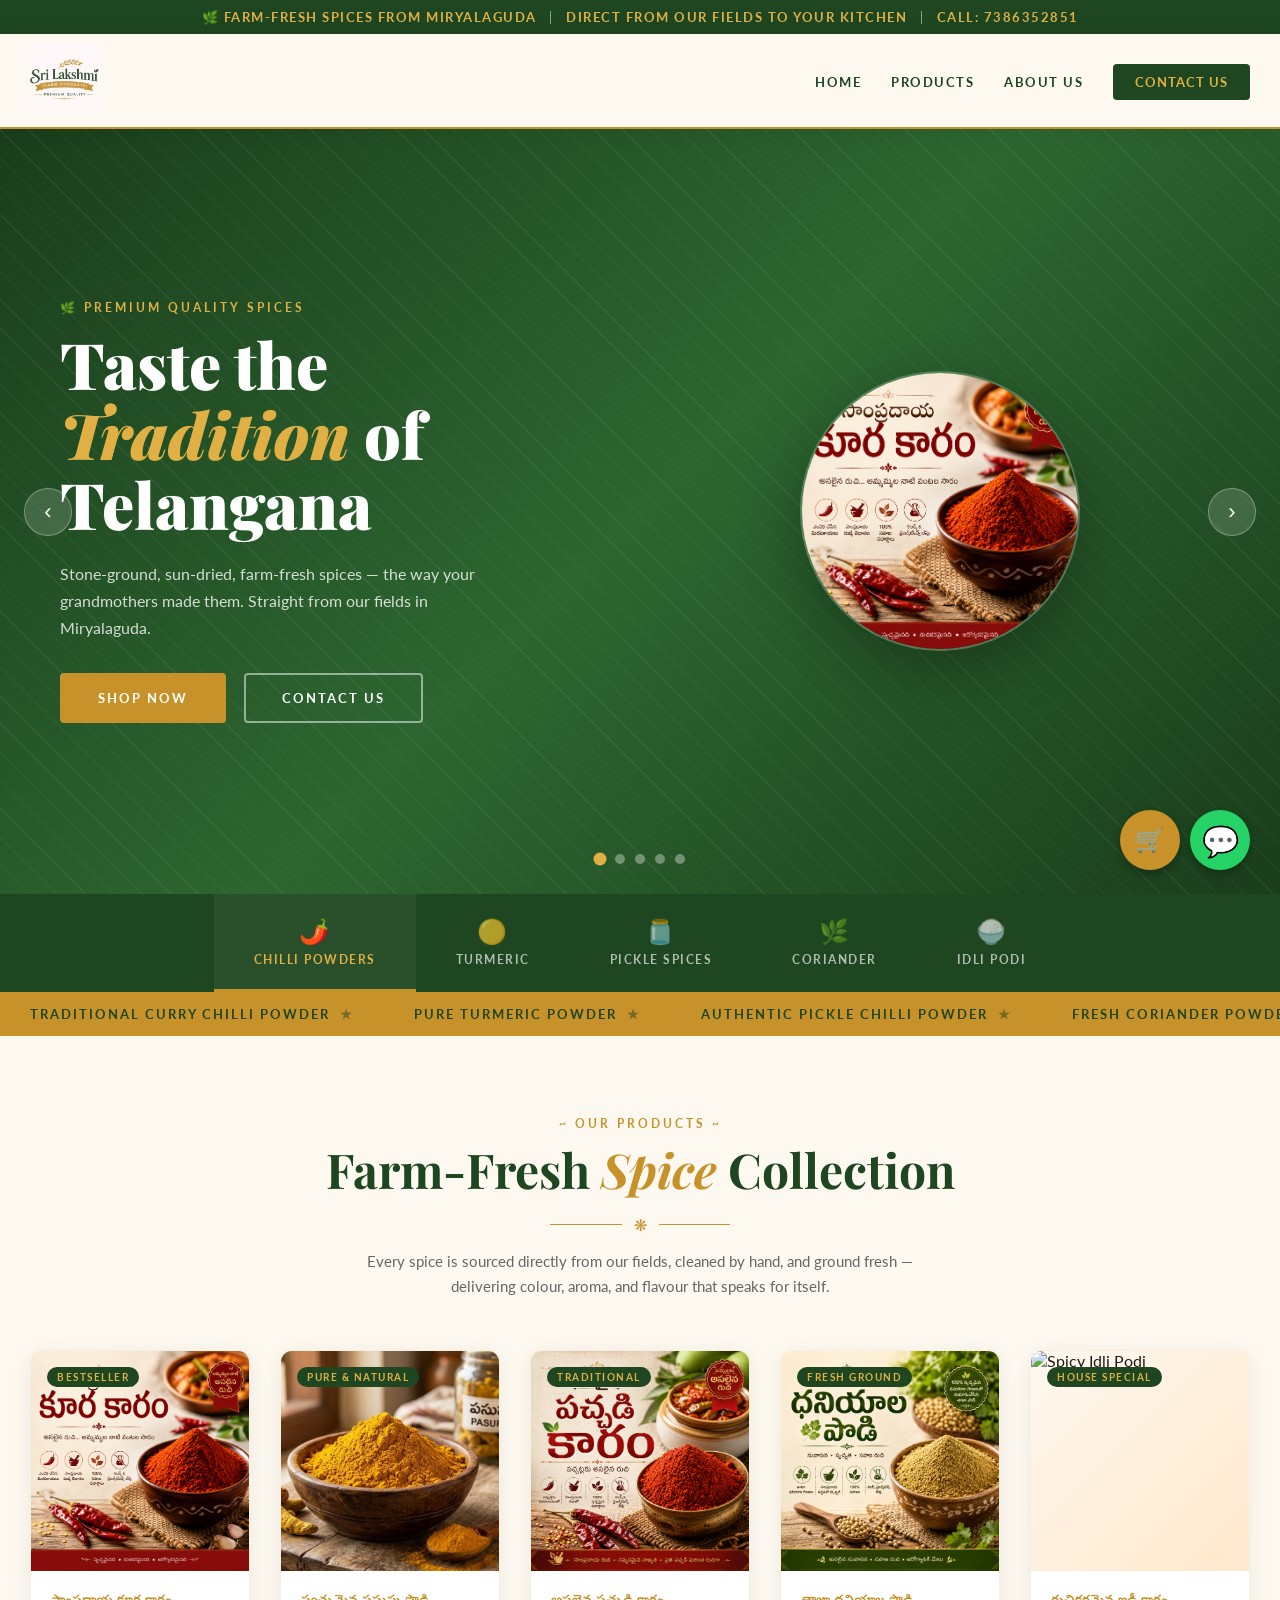
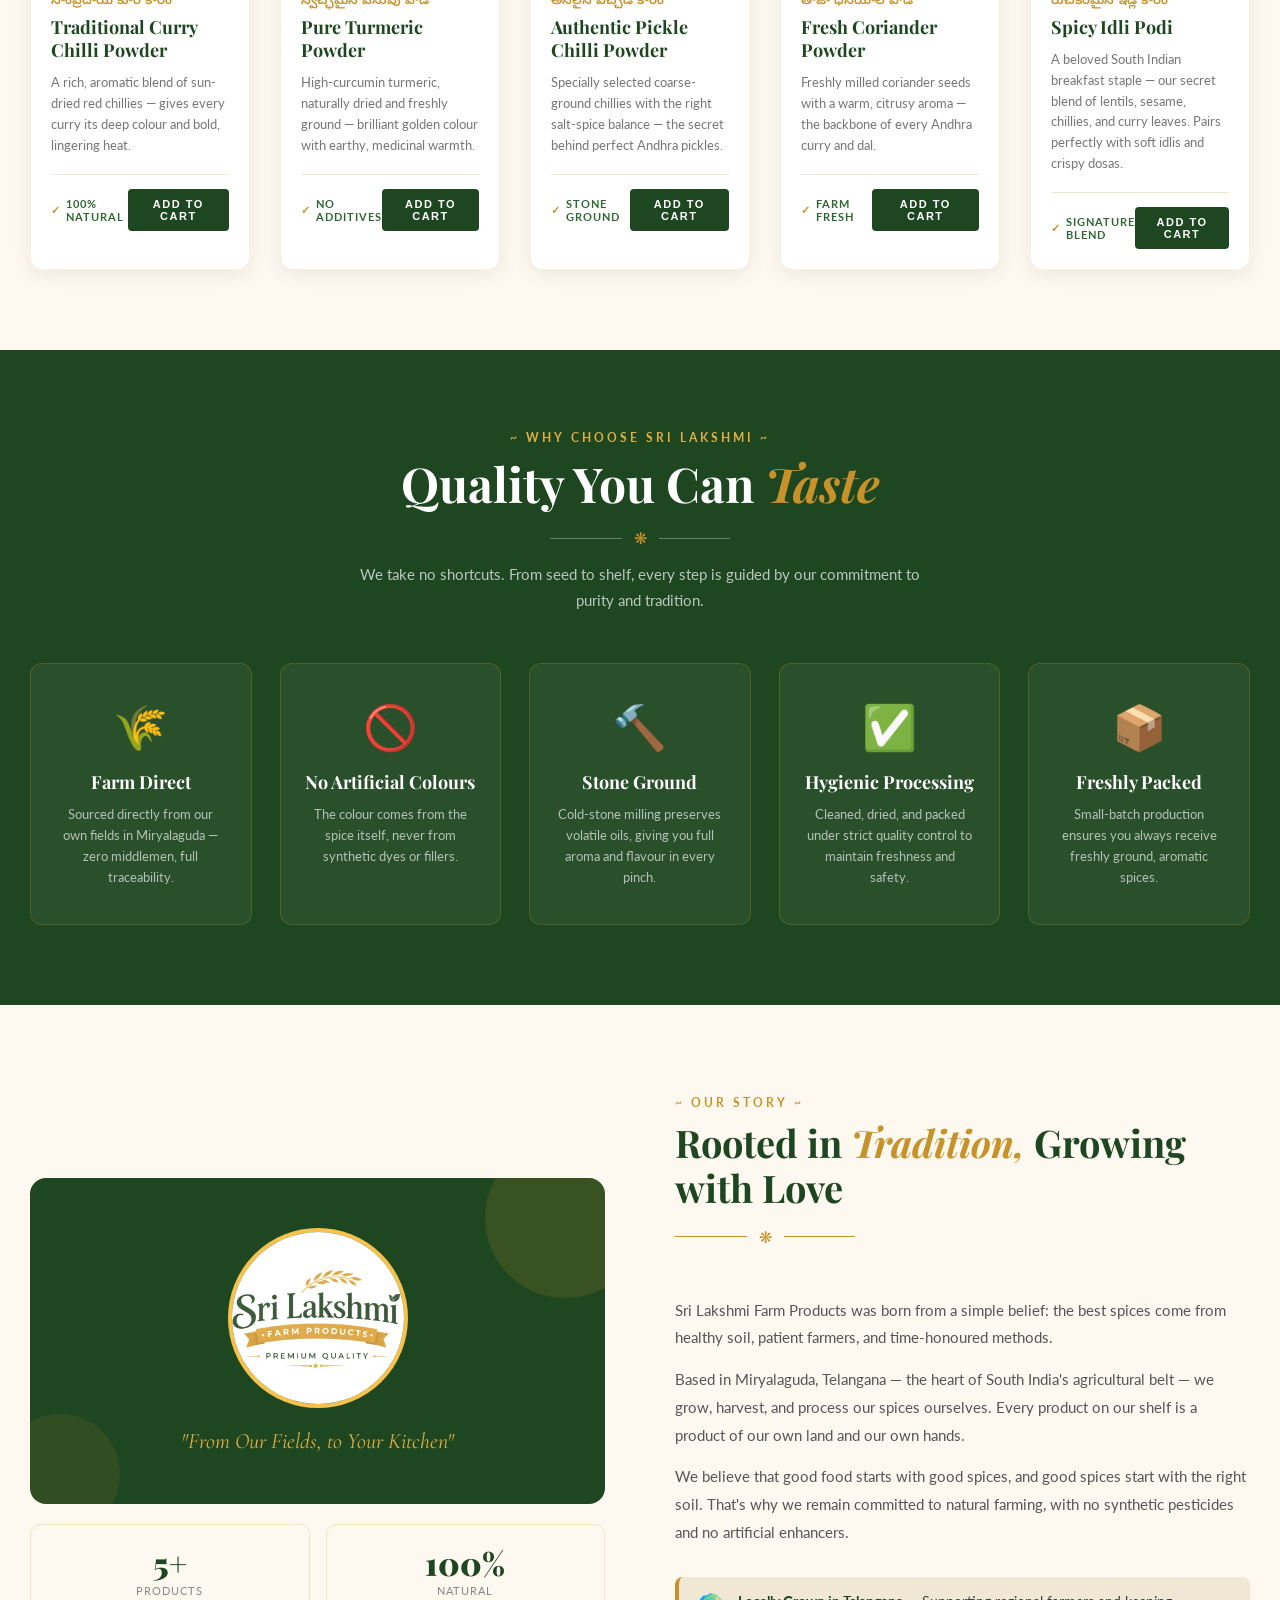
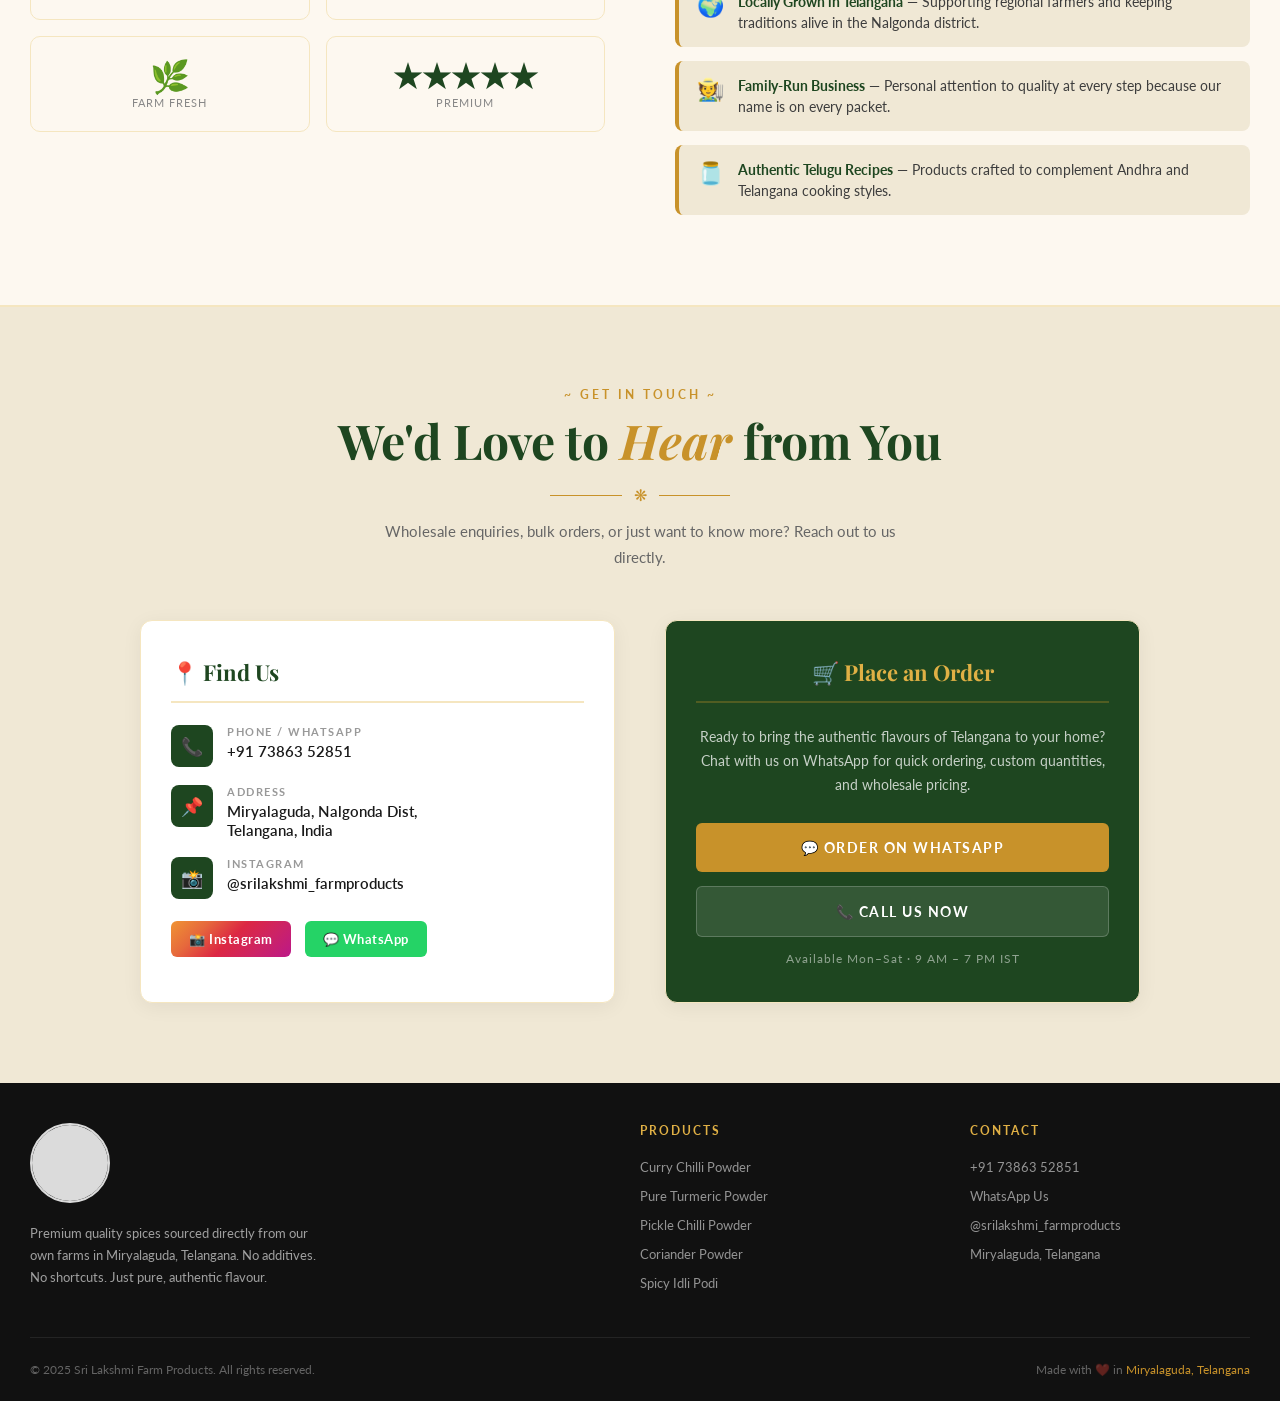
==== index.html @ befc4092 "Rename main HTML file to index.html for Vercel deployment" ====
<!DOCTYPE html>
<html lang="en">
<head>
<meta charset="UTF-8">
<meta name="viewport" content="width=device-width, initial-scale=1.0">
<title>Sri Lakshmi Farm Products | Premium Quality Spices</title>
<link rel="icon" type="image/jpeg" href="Logo.jpg">
<link href="https://fonts.googleapis.com/css2?family=Playfair+Display:ital,wght@0,400;0,600;0,700;0,900;1,400;1,700&family=Cormorant+Garamond:ital,wght@0,400;0,500;0,600;1,400&family=Lato:wght@300;400;700&family=Noto+Sans+Telugu:wght@400;600&display=swap" rel="stylesheet">
<style>
  :root {
    --green-dark: #1e4620;
    --green-mid: #2d6630;
    --green-light: #4a8c4e;
    --gold: #c8922a;
    --gold-light: #e0b045;
    --gold-pale: #f5e6c0;
    --cream: #fdf8f0;
    --cream-dark: #f0e8d5;
    --text-dark: #1a1a1a;
    --text-mid: #3d3d3d;
    --white: #ffffff;
  }

  * { margin: 0; padding: 0; box-sizing: border-box; }

  html { scroll-behavior: smooth; }

  body {
    font-family: 'Lato', sans-serif;
    background: var(--cream);
    color: var(--text-dark);
    overflow-x: hidden;
  }

  /* ── ANNOUNCEMENT BAR ── */
  .announcement-bar {
    background: var(--green-dark);
    color: var(--gold-light);
    text-align: center;
    padding: 9px 20px;
    font-size: 13px;
    letter-spacing: 1.5px;
    font-weight: 700;
    text-transform: uppercase;
  }
  .announcement-bar span { color: #fff; font-weight: 300; margin: 0 8px; }

  /* ── NAVBAR ── */
  nav {
    background: var(--cream);
    border-bottom: 2px solid var(--gold);
    position: sticky;
    top: 0;
    z-index: 1000;
    box-shadow: 0 2px 20px rgba(0,0,0,0.08);
  }
  .nav-inner {
    max-width: 1280px;
    margin: auto;
    display: flex;
    align-items: center;
    justify-content: space-between;
    padding: 10px 30px;
    gap: 20px;
  }
  .nav-logo img {
    height: 70px;
    object-fit: contain;
  }
  .nav-links {
    display: flex;
    gap: 30px;
    list-style: none;
  }
  .nav-links a {
    text-decoration: none;
    color: var(--green-dark);
    font-family: 'Lato', sans-serif;
    font-weight: 700;
    font-size: 13px;
    letter-spacing: 1.5px;
    text-transform: uppercase;
    padding: 6px 0;
    position: relative;
  }
  .nav-links a::after {
    content: '';
    position: absolute;
    bottom: 0; left: 0;
    width: 0; height: 2px;
    background: var(--gold);
    transition: width 0.3s ease;
  }
  .nav-links a:hover::after { width: 100%; }
  .nav-links a:hover { color: var(--gold); }
  .nav-contact-btn {
    background: var(--green-dark);
    color: var(--gold-light) !important;
    padding: 10px 22px !important;
    border-radius: 4px;
    letter-spacing: 1px !important;
    transition: background 0.3s !important;
  }
  .nav-contact-btn:hover { background: var(--gold) !important; color: #fff !important; }
  .nav-contact-btn::after { display: none !important; }

  /* ── HERO SLIDER ── */
  .hero {
    position: relative;
    overflow: hidden;
    height: 85vh;
    min-height: 520px;
    max-height: 780px;
  }
  .hero-slide {
    position: absolute;
    inset: 0;
    display: flex;
    align-items: center;
    opacity: 0;
    transition: opacity 0.9s ease;
    pointer-events: none;
  }
  .hero-slide.active { opacity: 1; pointer-events: auto; }

  .slide-1 {
    background: linear-gradient(135deg, #1a3d1c 0%, #2d6630 50%, #1a3d1c 100%);
  }
  .slide-2 {
    background: linear-gradient(135deg, #4a2800 0%, #c8922a 50%, #4a2800 100%);
  }
  .slide-3 {
    background: linear-gradient(135deg, #1e3a1e 0%, #3a7d44 60%, #1e3a1e 100%);
  }

  .hero-pattern {
    position: absolute;
    inset: 0;
    opacity: 0.06;
    background-image: repeating-linear-gradient(
      45deg,
      #fff 0px, #fff 1px,
      transparent 1px, transparent 20px
    );
  }

  .hero-content {
    position: relative;
    z-index: 2;
    max-width: 1280px;
    margin: auto;
    padding: 0 60px;
    width: 100%;
    display: grid;
    grid-template-columns: 1fr 1fr;
    align-items: center;
    gap: 40px;
  }

  .hero-text .eyebrow {
    font-family: 'Lato', sans-serif;
    font-size: 12px;
    font-weight: 700;
    letter-spacing: 3px;
    text-transform: uppercase;
    color: var(--gold-light);
    margin-bottom: 14px;
    display: block;
  }
  .hero-text h1 {
    font-family: 'Playfair Display', serif;
    font-size: clamp(38px, 5vw, 64px);
    line-height: 1.1;
    color: #fff;
    margin-bottom: 20px;
    font-weight: 900;
  }
  .hero-text h1 em { color: var(--gold-light); font-style: italic; }
  .hero-text p {
    font-size: 16px;
    color: rgba(255,255,255,0.8);
    line-height: 1.7;
    margin-bottom: 32px;
    max-width: 420px;
  }
  .hero-btn {
    display: inline-block;
    background: var(--gold);
    color: #fff;
    padding: 15px 36px;
    font-size: 13px;
    font-weight: 700;
    letter-spacing: 2px;
    text-transform: uppercase;
    text-decoration: none;
    border-radius: 4px;
    transition: all 0.3s;
    border: 2px solid var(--gold);
  }
  .hero-btn:hover {
    background: transparent;
    color: var(--gold-light);
  }
  .hero-btn-outline {
    background: transparent;
    margin-left: 14px;
    color: #fff;
    border-color: rgba(255,255,255,0.5);
  }
  .hero-btn-outline:hover {
    background: rgba(255,255,255,0.1);
    border-color: #fff;
    color: #fff;
  }

  .hero-visual {
    display: flex;
    justify-content: center;
    align-items: center;
  }
  .hero-spice-icon {
    width: 280px;
    height: 280px;
    border-radius: 50%;
    background: rgba(255,255,255,0.08);
    border: 2px solid rgba(255,255,255,0.15);
    display: flex;
    flex-direction: column;
    align-items: center;
    justify-content: center;
    font-size: 100px;
    animation: float 4s ease-in-out infinite;
    box-shadow: 0 20px 60px rgba(0,0,0,0.3);
  }
  .hero-spice-icon span { font-size: 14px; color: var(--gold-light); margin-top: 8px; font-weight: 700; letter-spacing: 2px; }

  @keyframes float {
    0%, 100% { transform: translateY(0); }
    50% { transform: translateY(-14px); }
  }

  .hero-dots {
    position: absolute;
    bottom: 30px;
    left: 50%;
    transform: translateX(-50%);
    display: flex;
    gap: 10px;
    z-index: 10;
  }
  .dot {
    width: 10px; height: 10px;
    border-radius: 50%;
    background: rgba(255,255,255,0.35);
    cursor: pointer;
    transition: all 0.3s;
    border: none;
  }
  .dot.active { background: var(--gold-light); transform: scale(1.3); }

  .hero-arrow {
    position: absolute;
    top: 50%;
    transform: translateY(-50%);
    background: rgba(255,255,255,0.15);
    border: 1px solid rgba(255,255,255,0.3);
    color: #fff;
    width: 48px; height: 48px;
    border-radius: 50%;
    font-size: 22px;
    cursor: pointer;
    z-index: 10;
    transition: all 0.3s;
    display: flex; align-items: center; justify-content: center;
  }
  .hero-arrow:hover { background: var(--gold); border-color: var(--gold); }
  .arrow-left { left: 24px; }
  .arrow-right { right: 24px; }

  /* ── CATEGORY PILLS ── */
  .category-strip {
    background: var(--green-dark);
    padding: 0;
  }
  .cat-inner {
    max-width: 1280px;
    margin: auto;
    display: flex;
    justify-content: center;
  }
  .cat-pill {
    display: flex;
    flex-direction: column;
    align-items: center;
    padding: 22px 40px;
    color: rgba(255,255,255,0.65);
    text-decoration: none;
    font-size: 12px;
    font-weight: 700;
    letter-spacing: 1.5px;
    text-transform: uppercase;
    transition: all 0.3s;
    border-bottom: 3px solid transparent;
    gap: 6px;
  }
  .cat-pill span.icon { font-size: 24px; }
  .cat-pill:hover, .cat-pill.active {
    color: var(--gold-light);
    border-bottom-color: var(--gold);
    background: rgba(255,255,255,0.05);
  }

  /* ── SECTION HEADERS ── */
  .section-header {
    text-align: center;
    margin-bottom: 50px;
  }
  .section-header .kicker {
    font-size: 12px;
    font-weight: 700;
    letter-spacing: 3px;
    text-transform: uppercase;
    color: var(--gold);
    display: block;
    margin-bottom: 10px;
  }
  .section-header h2 {
    font-family: 'Playfair Display', serif;
    font-size: clamp(30px, 4vw, 48px);
    color: var(--green-dark);
    font-weight: 700;
    line-height: 1.2;
  }
  .section-header h2 em { font-style: italic; color: var(--gold); }
  .section-header p {
    margin-top: 14px;
    color: #666;
    font-size: 15px;
    max-width: 560px;
    margin-left: auto;
    margin-right: auto;
    line-height: 1.7;
  }
  .divider {
    display: flex;
    align-items: center;
    justify-content: center;
    gap: 12px;
    margin: 16px auto 0;
    width: 180px;
  }
  .divider::before, .divider::after {
    content: '';
    flex: 1;
    height: 1px;
    background: var(--gold);
  }
  .divider-star { color: var(--gold); font-size: 16px; }

  /* ── PRODUCTS SECTION ── */
  .products-section {
    padding: 80px 30px;
    max-width: 1280px;
    margin: auto;
  }

  .products-grid {
    display: grid;
    grid-template-columns: repeat(auto-fit, minmax(220px, 1fr));
    gap: 30px;
  }

  .product-card {
    background: #fff;
    border-radius: 12px;
    overflow: hidden;
    box-shadow: 0 4px 20px rgba(0,0,0,0.07);
    transition: all 0.35s cubic-bezier(0.25, 0.8, 0.25, 1);
    position: relative;
    border: 1px solid rgba(200,146,42,0.15);
  }
  .product-card:hover {
    transform: translateY(-8px);
    box-shadow: 0 16px 48px rgba(0,0,0,0.14);
    border-color: var(--gold);
  }

  .product-badge {
    position: absolute;
    top: 16px;
    left: 16px;
    background: var(--green-dark);
    color: var(--gold-light);
    font-size: 10px;
    font-weight: 700;
    letter-spacing: 1.5px;
    text-transform: uppercase;
    padding: 4px 10px;
    border-radius: 20px;
    z-index: 2;
  }

  .product-img-wrap {
    height: 220px;
    display: flex;
    align-items: center;
    justify-content: center;
    position: relative;
    overflow: hidden;
  }

  .product-emoji {
    font-size: 80px;
    animation: pulse 3s ease-in-out infinite;
  }

  @keyframes pulse {
    0%, 100% { transform: scale(1); }
    50% { transform: scale(1.08); }
  }

  .product-img-bg {
    position: absolute;
    inset: 0;
    opacity: 0.06;
  }

  .product-body {
    padding: 22px 20px 20px;
  }
  .product-telugu {
    font-family: 'Noto Sans Telugu', sans-serif;
    font-size: 13px;
    color: var(--gold);
    margin-bottom: 6px;
    font-weight: 600;
  }
  .product-name {
    font-family: 'Playfair Display', serif;
    font-size: 18px;
    color: var(--green-dark);
    font-weight: 700;
    margin-bottom: 10px;
    line-height: 1.3;
  }
  .product-desc {
    font-size: 13px;
    color: #777;
    line-height: 1.6;
    margin-bottom: 18px;
  }
  .product-footer {
    display: flex;
    align-items: center;
    justify-content: space-between;
    border-top: 1px solid var(--cream-dark);
    padding-top: 14px;
  }
  .product-tag {
    display: flex;
    align-items: center;
    gap: 5px;
    font-size: 11px;
    font-weight: 700;
    color: var(--green-mid);
    letter-spacing: 1px;
    text-transform: uppercase;
  }
  .product-tag::before { content: '✓'; color: var(--gold); }
  .enquire-btn {
    background: var(--green-dark);
    color: #fff;
    border: none;
    padding: 9px 18px;
    font-size: 11px;
    font-weight: 700;
    letter-spacing: 1.5px;
    text-transform: uppercase;
    border-radius: 4px;
    cursor: pointer;
    transition: background 0.3s;
    text-decoration: none;
  }
  .enquire-btn:hover { background: var(--gold); }

  /* Product color themes */
  .pc-red .product-img-wrap { background: linear-gradient(135deg, #fff5f5, #ffe5e5); }
  .pc-yellow .product-img-wrap { background: linear-gradient(135deg, #fffde8, #fff8c0); }
  .pc-red2 .product-img-wrap { background: linear-gradient(135deg, #fff0f0, #ffd6cc); }
  .pc-green .product-img-wrap { background: linear-gradient(135deg, #f0fff4, #d4edda); }
  .pc-orange .product-img-wrap { background: linear-gradient(135deg, #fff8f0, #ffe8cc); }

  /* ── WHY CHOOSE US ── */
  .why-section {
    background: var(--green-dark);
    padding: 80px 30px;
    position: relative;
    overflow: hidden;
  }
  .why-pattern {
    position: absolute;
    inset: 0;
    opacity: 0.04;
    background-image:
      radial-gradient(circle at 25% 25%, #fff 1px, transparent 1px),
      radial-gradient(circle at 75% 75%, #fff 1px, transparent 1px);
    background-size: 40px 40px;
  }
  .why-inner {
    max-width: 1280px;
    margin: auto;
    position: relative;
    z-index: 1;
  }
  .why-section .section-header h2 { color: #fff; }
  .why-section .section-header .kicker { color: var(--gold-light); }
  .why-section .section-header p { color: rgba(255,255,255,0.7); }
  .why-section .divider::before,
  .why-section .divider::after { background: rgba(255,255,255,0.3); }

  .features-grid {
    display: grid;
    grid-template-columns: repeat(auto-fit, minmax(200px, 1fr));
    gap: 28px;
    margin-top: 50px;
  }
  .feature-card {
    background: rgba(255,255,255,0.05);
    border: 1px solid rgba(200,146,42,0.25);
    border-radius: 12px;
    padding: 36px 24px;
    text-align: center;
    transition: all 0.3s;
  }
  .feature-card:hover {
    background: rgba(200,146,42,0.1);
    border-color: var(--gold);
    transform: translateY(-5px);
  }
  .feature-icon { font-size: 44px; margin-bottom: 16px; }
  .feature-title {
    font-family: 'Playfair Display', serif;
    font-size: 18px;
    font-weight: 700;
    color: #fff;
    margin-bottom: 10px;
  }
  .feature-desc { font-size: 13px; color: rgba(255,255,255,0.65); line-height: 1.6; }

  /* ── MARQUEE STRIP ── */
  .marquee-strip {
    background: var(--gold);
    padding: 14px 0;
    overflow: hidden;
  }
  .marquee-track {
    display: flex;
    gap: 0;
    animation: marquee 22s linear infinite;
    white-space: nowrap;
  }
  .marquee-item {
    font-size: 13px;
    font-weight: 700;
    letter-spacing: 2px;
    text-transform: uppercase;
    color: var(--green-dark);
    padding: 0 30px;
    display: flex;
    align-items: center;
    gap: 10px;
  }
  .marquee-item::after { content: '★'; color: var(--green-dark); opacity: 0.5; }

  @keyframes marquee {
    from { transform: translateX(0); }
    to { transform: translateX(-50%); }
  }

  /* ── ABOUT/STORY SECTION ── */
  .story-section {
    padding: 90px 30px;
    max-width: 1280px;
    margin: auto;
    display: grid;
    grid-template-columns: 1fr 1fr;
    gap: 70px;
    align-items: center;
  }
  .story-visual {
    position: relative;
  }
  .story-main-box {
    background: var(--green-dark);
    border-radius: 16px;
    padding: 50px 40px;
    text-align: center;
    position: relative;
    overflow: hidden;
  }
  .story-main-box::before {
    content: '';
    position: absolute;
    top: -40px; right: -40px;
    width: 160px; height: 160px;
    border-radius: 50%;
    background: rgba(200,146,42,0.15);
  }
  .story-main-box::after {
    content: '';
    position: absolute;
    bottom: -30px; left: -30px;
    width: 120px; height: 120px;
    border-radius: 50%;
    background: rgba(200,146,42,0.1);
  }
  .story-logo-wrap { position: relative; z-index: 1; }
  .story-logo-wrap img { width: 180px; filter: brightness(1.1); }
  .story-tagline {
    font-family: 'Cormorant Garamond', serif;
    font-size: 22px;
    font-style: italic;
    color: var(--gold-light);
    margin-top: 20px;
    position: relative;
    z-index: 1;
  }

  .story-stat-row {
    display: grid;
    grid-template-columns: 1fr 1fr;
    gap: 16px;
    margin-top: 20px;
  }
  .stat-box {
    background: var(--cream);
    border-radius: 10px;
    padding: 22px 16px;
    text-align: center;
    border: 1px solid var(--gold-pale);
  }
  .stat-num {
    font-family: 'Playfair Display', serif;
    font-size: 32px;
    font-weight: 900;
    color: var(--green-dark);
    line-height: 1;
  }
  .stat-label { font-size: 11px; color: #888; letter-spacing: 1px; text-transform: uppercase; margin-top: 5px; }

  .story-text .section-header { text-align: left; }
  .story-text .section-header h2 { font-size: 38px; }
  .story-text .divider { margin: 16px 0 0; justify-content: flex-start; }

  .story-body {
    font-size: 15px;
    color: #555;
    line-height: 1.85;
    margin-top: 24px;
  }
  .story-body p + p { margin-top: 14px; }
  .story-highlights {
    margin-top: 30px;
    display: flex;
    flex-direction: column;
    gap: 14px;
  }
  .story-hi {
    display: flex;
    align-items: flex-start;
    gap: 14px;
    padding: 14px 18px;
    background: var(--cream-dark);
    border-radius: 8px;
    border-left: 4px solid var(--gold);
  }
  .story-hi-icon { font-size: 22px; flex-shrink: 0; }
  .story-hi-text { font-size: 14px; color: var(--text-mid); line-height: 1.5; }
  .story-hi-text strong { color: var(--green-dark); }

  /* ── CONTACT SECTION ── */
  .contact-section {
    background: var(--cream-dark);
    padding: 80px 30px;
    border-top: 2px solid var(--gold-pale);
  }
  .contact-inner {
    max-width: 1000px;
    margin: auto;
  }
  .contact-grid {
    display: grid;
    grid-template-columns: 1fr 1fr;
    gap: 50px;
    margin-top: 50px;
  }
  .contact-card {
    background: #fff;
    border-radius: 12px;
    padding: 36px 30px;
    box-shadow: 0 4px 20px rgba(0,0,0,0.06);
    border: 1px solid var(--gold-pale);
  }
  .contact-card h3 {
    font-family: 'Playfair Display', serif;
    font-size: 22px;
    color: var(--green-dark);
    margin-bottom: 22px;
    padding-bottom: 14px;
    border-bottom: 2px solid var(--gold-pale);
  }
  .contact-item {
    display: flex;
    gap: 14px;
    margin-bottom: 18px;
    align-items: flex-start;
  }
  .contact-item-icon {
    width: 42px; height: 42px;
    background: var(--green-dark);
    border-radius: 8px;
    display: flex;
    align-items: center;
    justify-content: center;
    font-size: 18px;
    flex-shrink: 0;
  }
  .contact-item-text strong {
    display: block;
    font-size: 11px;
    letter-spacing: 1.5px;
    text-transform: uppercase;
    color: #999;
    margin-bottom: 3px;
  }
  .contact-item-text a,
  .contact-item-text span {
    font-size: 15px;
    color: var(--text-dark);
    text-decoration: none;
    font-weight: 600;
  }
  .contact-item-text a:hover { color: var(--gold); }

  .social-links {
    display: flex;
    gap: 14px;
    margin-top: 8px;
    flex-wrap: wrap;
  }
  .social-btn {
    display: flex;
    align-items: center;
    gap: 8px;
    padding: 10px 18px;
    border-radius: 6px;
    text-decoration: none;
    font-size: 13px;
    font-weight: 700;
    letter-spacing: 0.5px;
    transition: all 0.3s;
  }
  .social-instagram {
    background: linear-gradient(135deg, #f09433, #e6683c, #dc2743, #cc2366, #bc1888);
    color: #fff;
  }
  .social-whatsapp {
    background: #25D366;
    color: #fff;
  }
  .social-btn:hover { transform: translateY(-2px); box-shadow: 0 6px 18px rgba(0,0,0,0.2); }

  .cta-card {
    background: var(--green-dark);
    color: #fff;
    text-align: center;
  }
  .cta-card h3 { color: var(--gold-light); border-bottom-color: rgba(200,146,42,0.3); }
  .cta-card p {
    color: rgba(255,255,255,0.75);
    font-size: 14px;
    line-height: 1.7;
    margin-bottom: 26px;
  }
  .cta-big-btn {
    display: block;
    background: var(--gold);
    color: #fff;
    padding: 16px 30px;
    border-radius: 6px;
    text-decoration: none;
    font-size: 14px;
    font-weight: 700;
    letter-spacing: 1.5px;
    text-transform: uppercase;
    margin-bottom: 14px;
    transition: all 0.3s;
  }
  .cta-big-btn:hover { background: var(--gold-light); }
  .cta-note { font-size: 12px; color: rgba(255,255,255,0.5); letter-spacing: 1px; }

  /* ── FOOTER ── */
  footer {
    background: #111;
    color: rgba(255,255,255,0.6);
    padding: 40px 30px 24px;
  }
  .footer-inner {
    max-width: 1280px;
    margin: auto;
    display: grid;
    grid-template-columns: 2fr 1fr 1fr;
    gap: 50px;
    padding-bottom: 36px;
    border-bottom: 1px solid rgba(255,255,255,0.08);
  }
  .footer-brand img { height: 70px; filter: brightness(0) invert(1); opacity: 0.85; margin-bottom: 16px; }
  .footer-brand p { font-size: 13px; line-height: 1.7; max-width: 300px; }
  .footer-col h4 {
    color: var(--gold-light);
    font-size: 12px;
    font-weight: 700;
    letter-spacing: 2px;
    text-transform: uppercase;
    margin-bottom: 18px;
  }
  .footer-col ul { list-style: none; }
  .footer-col li { margin-bottom: 10px; }
  .footer-col a {
    color: rgba(255,255,255,0.55);
    text-decoration: none;
    font-size: 13px;
    transition: color 0.3s;
  }
  .footer-col a:hover { color: var(--gold-light); }
  .footer-bottom {
    max-width: 1280px;
    margin: 24px auto 0;
    display: flex;
    justify-content: space-between;
    align-items: center;
    font-size: 12px;
    color: rgba(255,255,255,0.35);
  }
  .footer-bottom a { color: var(--gold); text-decoration: none; }

  /* ── RESPONSIVE ── */
  @media (max-width: 900px) {
    .hero-content { grid-template-columns: 1fr; text-align: center; padding: 0 30px; }
    .hero-visual { display: none; }
    .story-section { grid-template-columns: 1fr; }
    .contact-grid { grid-template-columns: 1fr; }
    .footer-inner { grid-template-columns: 1fr; gap: 30px; }
    .footer-bottom { flex-direction: column; gap: 10px; text-align: center; }
  }
  @media (max-width: 600px) {
    .nav-links { display: none; }
    .nav-inner { padding: 10px 20px; }
    .products-grid { grid-template-columns: 1fr 1fr; gap: 16px; }
    .cat-pill { padding: 16px 18px; font-size: 10px; }
    .hero { height: 70vh; }
    .wa-float-btn { width: 50px; height: 50px; font-size: 24px; bottom: 20px; right: 20px; }
    .cart-toggle-btn { width: 50px; height: 50px; font-size: 20px; bottom: 20px; right: 80px; }
    .cart-float { bottom: 80px; right: 10px; width: calc(100% - 20px); }
  }
  @media (max-width: 440px) {
    .products-grid { grid-template-columns: 1fr; }
  }

  /* ── SCROLL REVEAL ── */
  .reveal {
    opacity: 0;
    transform: translateY(30px);
    transition: opacity 0.6s ease, transform 0.6s ease;
  }
  .reveal.visible {
    opacity: 1;
    transform: translateY(0);
  }

  /* ── CART & WHATSAPP FLOATING UI ── */
  .wa-float-btn {
    position: fixed;
    bottom: 30px;
    right: 30px;
    background-color: #25d366;
    color: #fff;
    width: 60px;
    height: 60px;
    border-radius: 50%;
    display: flex;
    align-items: center;
    justify-content: center;
    font-size: 30px;
    box-shadow: 0 4px 10px rgba(0,0,0,0.3);
    z-index: 1000;
    text-decoration: none;
    transition: transform 0.3s ease;
  }
  .wa-float-btn:hover {
    transform: scale(1.1);
    color: #fff;
  }
  .cart-toggle-btn {
    position: fixed;
    bottom: 30px;
    right: 100px;
    background-color: var(--gold);
    color: #fff;
    width: 60px;
    height: 60px;
    border-radius: 50%;
    display: flex;
    align-items: center;
    justify-content: center;
    font-size: 24px;
    box-shadow: 0 4px 10px rgba(0,0,0,0.3);
    z-index: 1000;
    border: none;
    cursor: pointer;
    transition: transform 0.3s ease;
  }
  .cart-toggle-btn:hover {
    transform: scale(1.1);
  }
  .cart-badge {
    position: absolute;
    top: -5px;
    right: -5px;
    background: red;
    color: #fff;
    font-size: 12px;
    width: 22px;
    height: 22px;
    border-radius: 50%;
    display: flex;
    align-items: center;
    justify-content: center;
    font-weight: bold;
  }
  .cart-float {
    position: fixed;
    bottom: 100px;
    right: 30px;
    background: #fff;
    width: 320px;
    border-radius: 12px;
    box-shadow: 0 10px 30px rgba(0,0,0,0.15);
    z-index: 1000;
    border: 1px solid var(--gold-pale);
    display: none;
    flex-direction: column;
  }
  .cart-float.show {
    display: flex;
  }
  .cart-header {
    background: var(--green-dark);
    color: #fff;
    padding: 12px 16px;
    border-radius: 11px 11px 0 0;
    display: flex;
    justify-content: space-between;
    align-items: center;
    font-weight: bold;
  }
  .cart-items {
    max-height: 240px;
    overflow-y: auto;
    padding: 16px;
    display: flex;
    flex-direction: column;
    gap: 12px;
  }
  .cart-item {
    display: flex;
    justify-content: space-between;
    align-items: center;
    font-size: 14px;
    border-bottom: 1px solid #eee;
    padding-bottom: 8px;
  }
  .cart-item:last-child {
    border-bottom: none;
    padding-bottom: 0;
  }
  .cart-footer {
    padding: 16px;
    border-top: 1px solid var(--cream-dark);
  }
  .cart-order-btn {
    display: block;
    width: 100%;
    background: #25d366;
    color: #fff;
    text-align: center;
    padding: 12px;
    border-radius: 6px;
    text-decoration: none;
    font-weight: bold;
    letter-spacing: 1px;
    transition: background 0.3s;
  }
  .cart-order-btn:hover {
    background: #1ebe57;
  }
</style>
</head>
<body>

<!-- ANNOUNCEMENT -->
<div class="announcement-bar">
  🌿 Farm-Fresh Spices from Miryalaguda <span>|</span> Direct from Our Fields to Your Kitchen <span>|</span> Call: 7386352851
</div>

<!-- NAV -->
<nav>
  <div class="nav-inner">
    <div class="nav-logo">
      <img src="Logo.jpg"
           id="nav-logo-img"
           alt="Sri Lakshmi Farm Products">
    </div>
    <ul class="nav-links">
      <li><a href="#home">Home</a></li>
      <li><a href="#products">Products</a></li>
      <li><a href="#about">About Us</a></li>
      <li><a href="#contact" class="nav-contact-btn">Contact Us</a></li>
    </ul>
  </div>
</nav>

<!-- HERO -->
<section class="hero" id="home">
  <!-- Slide 1 -->
  <div class="hero-slide slide-1 active">
    <div class="hero-pattern"></div>
    <div class="hero-content">
      <div class="hero-text">
        <span class="eyebrow">🌿 Premium Quality Spices</span>
        <h1>Taste the <em>Tradition</em> of Telangana</h1>
        <p>Stone-ground, sun-dried, farm-fresh spices — the way your grandmothers made them. Straight from our fields in Miryalaguda.</p>
        <a href="#products" class="hero-btn">Shop Now</a>
        <a href="#contact" class="hero-btn hero-btn-outline">Contact Us</a>
      </div>
      <div class="hero-visual">
        <div class="hero-spice-icon" style="overflow: hidden; padding: 0;">
          <img src="Assetts/Chilli Powders.png" alt="Chilli Powders" style="width: 100%; height: 100%; object-fit: cover;">
        </div>
      </div>
    </div>
  </div>

  <!-- Slide 2 -->
  <div class="hero-slide slide-2">
    <div class="hero-pattern"></div>
    <div class="hero-content">
      <div class="hero-text">
        <span class="eyebrow">✨ No Additives. No Fillers.</span>
        <h1>Pure <em>Turmeric</em> Straight from the Farm</h1>
        <p>Our turmeric is curcumin-rich, naturally processed, and delivers the vivid golden colour and aroma that mass-market brands simply cannot match.</p>
        <a href="#products" class="hero-btn">Explore Products</a>
      </div>
      <div class="hero-visual">
        <div class="hero-spice-icon" style="overflow: hidden; padding: 0;">
          <img src="Assetts/Turmeric.jpg" alt="Turmeric" style="width: 100%; height: 100%; object-fit: cover;">
        </div>
      </div>
    </div>
  </div>

  <!-- Slide 3 -->
  <div class="hero-slide slide-3">
    <div class="hero-pattern"></div>
    <div class="hero-content">
      <div class="hero-text">
        <span class="eyebrow">🫙 Authentic Andhra Flavours</span>
        <h1>Spices That <em>Tell a Story</em> with Every Bite</h1>
        <p>From our legendary Pickle Chilli to the aromatic Idli Podi — each product carries the legacy of Telangana's rich culinary heritage.</p>
        <a href="#products" class="hero-btn">View All Products</a>
      </div>
      <div class="hero-visual">
        <div class="hero-spice-icon" style="overflow: hidden; padding: 0;">
          <img src="Assetts/Pickle Spices.png" alt="Pickle Spices" style="width: 100%; height: 100%; object-fit: cover;">
        </div>
      </div>
    </div>
  </div>

  <!-- Slide 4 -->
  <div class="hero-slide slide-4" style="background: linear-gradient(135deg, #1e3a1e 0%, #2d6630 60%, #1e3a1e 100%);">
    <div class="hero-pattern"></div>
    <div class="hero-content">
      <div class="hero-text">
        <span class="eyebrow">🌿 Farm Fresh</span>
        <h1>Aromatic <em>Coriander</em> for Every Dish</h1>
        <p>Freshly milled coriander seeds with a warm, citrusy aroma — the backbone of every Andhra curry and dal.</p>
        <a href="#products" class="hero-btn">View All Products</a>
      </div>
      <div class="hero-visual">
        <div class="hero-spice-icon" style="overflow: hidden; padding: 0;">
          <img src="Assetts/Coriander.png" alt="Fresh Coriander" style="width: 100%; height: 100%; object-fit: cover;">
        </div>
      </div>
    </div>
  </div>

  <!-- Slide 5 -->
  <div class="hero-slide slide-5" style="background: linear-gradient(135deg, #4a2800 0%, #c8922a 50%, #4a2800 100%);">
    <div class="hero-pattern"></div>
    <div class="hero-content">
      <div class="hero-text">
        <span class="eyebrow">🍚 House Special</span>
        <h1>Signature <em>Spicy Idli Podi</em></h1>
        <p>A beloved South Indian breakfast staple — our secret blend of lentils, sesame, chillies, and curry leaves. Pairs perfectly with soft idlis and crispy dosas.</p>
        <a href="#products" class="hero-btn">Shop Now</a>
      </div>
      <div class="hero-visual">
        <div class="hero-spice-icon" style="overflow: hidden; padding: 0;">
          <img src="Assetts/Idli Podi.png" alt="Spicy Idli Podi" style="width: 100%; height: 100%; object-fit: cover;">
        </div>
      </div>
    </div>
  </div>

  <!-- Dots -->
  <div class="hero-dots">
    <button class="dot active" onclick="goToSlide(0)"></button>
    <button class="dot" onclick="goToSlide(1)"></button>
    <button class="dot" onclick="goToSlide(2)"></button>
    <button class="dot" onclick="goToSlide(3)"></button>
    <button class="dot" onclick="goToSlide(4)"></button>
  </div>
  <button class="hero-arrow arrow-left" onclick="prevSlide()">‹</button>
  <button class="hero-arrow arrow-right" onclick="nextSlide()">›</button>
</section>

<!-- CATEGORY STRIP -->
<div class="category-strip">
  <div class="cat-inner">
    <a href="#products" class="cat-pill active"><span class="icon">🌶️</span>Chilli Powders</a>
    <a href="#products" class="cat-pill"><span class="icon">🟡</span>Turmeric</a>
    <a href="#products" class="cat-pill"><span class="icon">🫙</span>Pickle Spices</a>
    <a href="#products" class="cat-pill"><span class="icon">🌿</span>Coriander</a>
    <a href="#products" class="cat-pill"><span class="icon">🍚</span>Idli Podi</a>
  </div>
</div>

<!-- MARQUEE -->
<div class="marquee-strip">
  <div class="marquee-track" id="marquee-track"></div>
</div>

<!-- PRODUCTS -->
<section id="products">
  <div class="products-section">
    <div class="section-header reveal">
      <span class="kicker">~ Our Products ~</span>
      <h2>Farm-Fresh <em>Spice</em> Collection</h2>
      <div class="divider"><span class="divider-star">❋</span></div>
      <p>Every spice is sourced directly from our fields, cleaned by hand, and ground fresh — delivering colour, aroma, and flavour that speaks for itself.</p>
    </div>

    <div class="products-grid">

      <!-- 1 -->
      <div class="product-card pc-red reveal">
        <div class="product-badge">Bestseller</div>
        <div class="product-img-wrap">
          <img src="Assetts/Chilli Powders.png" alt="Traditional Curry Chilli Powder" style="width:100%; height:100%; object-fit:cover;">
        </div>
        <div class="product-body">
          <div class="product-telugu">సాంప్రదాయ కూర కారం</div>
          <div class="product-name">Traditional Curry Chilli Powder</div>
          <div class="product-desc">A rich, aromatic blend of sun-dried red chillies — gives every curry its deep colour and bold, lingering heat.</div>
          <div class="product-footer">
            <div class="product-tag">100% Natural</div>
            <button onclick="addToCart('Traditional Curry Chilli Powder')" class="enquire-btn">Add to Cart</button>
          </div>
        </div>
      </div>

      <!-- 2 -->
      <div class="product-card pc-yellow reveal">
        <div class="product-badge">Pure & Natural</div>
        <div class="product-img-wrap">
          <img src="Assetts/Turmeric.jpg" alt="Pure Turmeric Powder" style="width:100%; height:100%; object-fit:cover;">
        </div>
        <div class="product-body">
          <div class="product-telugu">స్వచ్ఛమైన పసుపు పొడి</div>
          <div class="product-name">Pure Turmeric Powder</div>
          <div class="product-desc">High-curcumin turmeric, naturally dried and freshly ground — brilliant golden colour with earthy, medicinal warmth.</div>
          <div class="product-footer">
            <div class="product-tag">No Additives</div>
            <button onclick="addToCart('Pure Turmeric Powder')" class="enquire-btn">Add to Cart</button>
          </div>
        </div>
      </div>

      <!-- 3 -->
      <div class="product-card pc-red2 reveal">
        <div class="product-badge">Traditional</div>
        <div class="product-img-wrap">
          <img src="Assetts/Pickle Spices.png" alt="Authentic Pickle Chilli Powder" style="width:100%; height:100%; object-fit:cover;">
        </div>
        <div class="product-body">
          <div class="product-telugu">అసలైన పచ్చడి కారం</div>
          <div class="product-name">Authentic Pickle Chilli Powder</div>
          <div class="product-desc">Specially selected coarse-ground chillies with the right salt-spice balance — the secret behind perfect Andhra pickles.</div>
          <div class="product-footer">
            <div class="product-tag">Stone Ground</div>
            <button onclick="addToCart('Authentic Pickle Chilli Powder')" class="enquire-btn">Add to Cart</button>
          </div>
        </div>
      </div>

      <!-- 4 -->
      <div class="product-card pc-green reveal">
        <div class="product-badge">Fresh Ground</div>
        <div class="product-img-wrap">
          <img src="Assetts/Coriander.png" alt="Fresh Coriander Powder" style="width:100%; height:100%; object-fit:cover;">
        </div>
        <div class="product-body">
          <div class="product-telugu">తాజా ధనియాల పొడి</div>
          <div class="product-name">Fresh Coriander Powder</div>
          <div class="product-desc">Freshly milled coriander seeds with a warm, citrusy aroma — the backbone of every Andhra curry and dal.</div>
          <div class="product-footer">
            <div class="product-tag">Farm Fresh</div>
            <button onclick="addToCart('Fresh Coriander Powder')" class="enquire-btn">Add to Cart</button>
          </div>
        </div>
      </div>

      <!-- 5 -->
      <div class="product-card pc-orange reveal">
        <div class="product-badge">House Special</div>
        <div class="product-img-wrap">
          <img src="Assetts/Idli Podi.png" alt="Spicy Idli Podi" style="width:100%; height:100%; object-fit:cover;">
        </div>
        <div class="product-body">
          <div class="product-telugu">రుచికరమైన ఇడ్లీ కారం</div>
          <div class="product-name">Spicy Idli Podi</div>
          <div class="product-desc">A beloved South Indian breakfast staple — our secret blend of lentils, sesame, chillies, and curry leaves. Pairs perfectly with soft idlis and crispy dosas.</div>
          <div class="product-footer">
            <div class="product-tag">Signature Blend</div>
            <button onclick="addToCart('Spicy Idli Podi')" class="enquire-btn">Add to Cart</button>
          </div>
        </div>
      </div>

    </div>
  </div>
</section>

<!-- WHY CHOOSE US -->
<section class="why-section">
  <div class="why-inner">
    <div class="section-header reveal">
      <span class="kicker">~ Why Choose Sri Lakshmi ~</span>
      <h2>Quality You Can <em>Taste</em></h2>
      <div class="divider"><span class="divider-star">❋</span></div>
      <p>We take no shortcuts. From seed to shelf, every step is guided by our commitment to purity and tradition.</p>
    </div>
    <div class="features-grid">
      <div class="feature-card reveal">
        <div class="feature-icon">🌾</div>
        <div class="feature-title">Farm Direct</div>
        <div class="feature-desc">Sourced directly from our own fields in Miryalaguda — zero middlemen, full traceability.</div>
      </div>
      <div class="feature-card reveal">
        <div class="feature-icon">🚫</div>
        <div class="feature-title">No Artificial Colours</div>
        <div class="feature-desc">The colour comes from the spice itself, never from synthetic dyes or fillers.</div>
      </div>
      <div class="feature-card reveal">
        <div class="feature-icon">🔨</div>
        <div class="feature-title">Stone Ground</div>
        <div class="feature-desc">Cold-stone milling preserves volatile oils, giving you full aroma and flavour in every pinch.</div>
      </div>
      <div class="feature-card reveal">
        <div class="feature-icon">✅</div>
        <div class="feature-title">Hygienic Processing</div>
        <div class="feature-desc">Cleaned, dried, and packed under strict quality control to maintain freshness and safety.</div>
      </div>
      <div class="feature-card reveal">
        <div class="feature-icon">📦</div>
        <div class="feature-title">Freshly Packed</div>
        <div class="feature-desc">Small-batch production ensures you always receive freshly ground, aromatic spices.</div>
      </div>
    </div>
  </div>
</section>

<!-- STORY / ABOUT -->
<section id="about">
  <div class="story-section">
    <div class="story-visual reveal">
      <div class="story-main-box">
        <div class="story-logo-wrap">
          <!-- Logo embed using the uploaded file path -->
          <img src="Logo.jpg" alt="Sri Lakshmi Farm Products" style="width: 180px; height: 180px; border-radius: 50%; object-fit: cover; border: 4px solid var(--gold-light); display: block; margin: 0 auto;">
        </div>
        <div class="story-tagline">"From Our Fields, to Your Kitchen"</div>
      </div>
      <div class="story-stat-row">
        <div class="stat-box">
          <div class="stat-num">5+</div>
          <div class="stat-label">Products</div>
        </div>
        <div class="stat-box">
          <div class="stat-num">100%</div>
          <div class="stat-label">Natural</div>
        </div>
        <div class="stat-box">
          <div class="stat-num">🌿</div>
          <div class="stat-label">Farm Fresh</div>
        </div>
        <div class="stat-box">
          <div class="stat-num">★★★★★</div>
          <div class="stat-label">Premium</div>
        </div>
      </div>
    </div>

    <div class="story-text reveal">
      <div class="section-header">
        <span class="kicker">~ Our Story ~</span>
        <h2>Rooted in <em>Tradition,</em> Growing with Love</h2>
        <div class="divider"><span class="divider-star">❋</span></div>
      </div>
      <div class="story-body">
        <p>Sri Lakshmi Farm Products was born from a simple belief: the best spices come from healthy soil, patient farmers, and time-honoured methods.</p>
        <p>Based in Miryalaguda, Telangana — the heart of South India's agricultural belt — we grow, harvest, and process our spices ourselves. Every product on our shelf is a product of our own land and our own hands.</p>
        <p>We believe that good food starts with good spices, and good spices start with the right soil. That's why we remain committed to natural farming, with no synthetic pesticides and no artificial enhancers.</p>
      </div>
      <div class="story-highlights">
        <div class="story-hi">
          <div class="story-hi-icon">🌍</div>
          <div class="story-hi-text"><strong>Locally Grown in Telangana</strong> — Supporting regional farmers and keeping traditions alive in the Nalgonda district.</div>
        </div>
        <div class="story-hi">
          <div class="story-hi-icon">🧑‍🌾</div>
          <div class="story-hi-text"><strong>Family-Run Business</strong> — Personal attention to quality at every step because our name is on every packet.</div>
        </div>
        <div class="story-hi">
          <div class="story-hi-icon">🫙</div>
          <div class="story-hi-text"><strong>Authentic Telugu Recipes</strong> — Products crafted to complement Andhra and Telangana cooking styles.</div>
        </div>
      </div>
    </div>
  </div>
</section>

<!-- CONTACT -->
<section class="contact-section" id="contact">
  <div class="contact-inner">
    <div class="section-header reveal">
      <span class="kicker">~ Get In Touch ~</span>
      <h2>We'd Love to <em>Hear</em> from You</h2>
      <div class="divider"><span class="divider-star">❋</span></div>
      <p>Wholesale enquiries, bulk orders, or just want to know more? Reach out to us directly.</p>
    </div>
    <div class="contact-grid">
      <div class="contact-card reveal">
        <h3>📍 Find Us</h3>
        <div class="contact-item">
          <div class="contact-item-icon">📞</div>
          <div class="contact-item-text">
            <strong>Phone / WhatsApp</strong>
            <a href="tel:+917386352851">+91 73863 52851</a>
          </div>
        </div>
        <div class="contact-item">
          <div class="contact-item-icon">📌</div>
          <div class="contact-item-text">
            <strong>Address</strong>
            <span>Miryalaguda, Nalgonda Dist,<br>Telangana, India</span>
          </div>
        </div>
        <div class="contact-item">
          <div class="contact-item-icon">📸</div>
          <div class="contact-item-text">
            <strong>Instagram</strong>
            <a href="https://www.instagram.com/srilakshmi_farmproducts" target="_blank">@srilakshmi_farmproducts</a>
          </div>
        </div>
        <div style="margin-top:22px;">
          <div class="social-links">
            <a href="https://www.instagram.com/srilakshmi_farmproducts" target="_blank" class="social-btn social-instagram">
              📸 Instagram
            </a>
            <a href="https://wa.me/917386352851?text=Hi%2C%20I'm%20interested%20in%20your%20spice%20products" target="_blank" class="social-btn social-whatsapp">
              💬 WhatsApp
            </a>
          </div>
        </div>
      </div>

      <div class="contact-card cta-card reveal">
        <h3>🛒 Place an Order</h3>
        <p>Ready to bring the authentic flavours of Telangana to your home? Chat with us on WhatsApp for quick ordering, custom quantities, and wholesale pricing.</p>
        <a href="https://wa.me/917386352851?text=Hi%2C%20I'd%20like%20to%20order%20spices%20from%20Sri%20Lakshmi%20Farm%20Products" target="_blank" class="cta-big-btn">
          💬 Order on WhatsApp
        </a>
        <a href="tel:+917386352851" class="cta-big-btn" style="background:rgba(255,255,255,0.1);border:1px solid rgba(255,255,255,0.2);">
          📞 Call Us Now
        </a>
        <div class="cta-note">Available Mon–Sat · 9 AM – 7 PM IST</div>
      </div>
    </div>
  </div>
</section>

<!-- Floating Cart & WhatsApp -->
<a href="https://wa.me/917386352851?text=Hi%2C%20I'm%20interested%20in%20your%20spice%20products" target="_blank" class="wa-float-btn">
  💬
</a>

<button class="cart-toggle-btn" onclick="toggleCart()">
  🛒
  <div class="cart-badge" id="cart-badge" style="display:none;">0</div>
</button>

<div class="cart-float" id="cart-float">
  <div class="cart-header">
    <strong>Your Cart</strong>
    <button onclick="toggleCart()" style="background:none;border:none;color:#fff;font-size:18px;cursor:pointer;">✖</button>
  </div>
  <div class="cart-items" id="cart-items">
    <div style="text-align:center;color:#888;">Cart is empty</div>
  </div>
  <div class="cart-footer">
    <a href="#" target="_blank" class="cart-order-btn" id="cart-order-btn" style="pointer-events:none;opacity:0.5;">
      Order on WhatsApp
    </a>
  </div>
</div>

<!-- FOOTER -->
<footer>
  <div class="footer-inner">
    <div class="footer-brand">
      <img src="Logo.jpg" alt="Sri Lakshmi Farm Products" style="height: 80px; width: 80px; object-fit: cover; margin-bottom: 16px; border-radius: 50%; border: 2px solid var(--gold-light);">
      <p>Premium quality spices sourced directly from our own farms in Miryalaguda, Telangana. No additives. No shortcuts. Just pure, authentic flavour.</p>
    </div>
    <div class="footer-col">
      <h4>Products</h4>
      <ul>
        <li><a href="#products">Curry Chilli Powder</a></li>
        <li><a href="#products">Pure Turmeric Powder</a></li>
        <li><a href="#products">Pickle Chilli Powder</a></li>
        <li><a href="#products">Coriander Powder</a></li>
        <li><a href="#products">Spicy Idli Podi</a></li>
      </ul>
    </div>
    <div class="footer-col">
      <h4>Contact</h4>
      <ul>
        <li><a href="tel:+917386352851">+91 73863 52851</a></li>
        <li><a href="https://wa.me/917386352851" target="_blank">WhatsApp Us</a></li>
        <li><a href="https://www.instagram.com/srilakshmi_farmproducts" target="_blank">@srilakshmi_farmproducts</a></li>
        <li><a href="#about">Miryalaguda, Telangana</a></li>
      </ul>
    </div>
  </div>
  <div class="footer-bottom">
    <span>© 2025 Sri Lakshmi Farm Products. All rights reserved.</span>
    <span>Made with ❤️ in <a href="#about">Miryalaguda, Telangana</a></span>
  </div>
</footer>

<script>
  // ── HERO SLIDER ──
  let currentSlide = 0;
  const slides = document.querySelectorAll('.hero-slide');
  const dots = document.querySelectorAll('.dot');

  function goToSlide(n) {
    slides[currentSlide].classList.remove('active');
    dots[currentSlide].classList.remove('active');
    currentSlide = (n + slides.length) % slides.length;
    slides[currentSlide].classList.add('active');
    dots[currentSlide].classList.add('active');
  }
  function nextSlide() { goToSlide(currentSlide + 1); }
  function prevSlide() { goToSlide(currentSlide - 1); }
  setInterval(nextSlide, 5000);

  // ── MARQUEE ──
  const marqueeItems = [
    'Traditional Curry Chilli Powder',
    'Pure Turmeric Powder',
    'Authentic Pickle Chilli Powder',
    'Fresh Coriander Powder',
    'Spicy Idli Podi',
    'Premium Quality Guaranteed',
    'Farm Direct from Miryalaguda',
    'No Artificial Colours',
    '100% Natural Spices',
  ];
  const track = document.getElementById('marquee-track');
  const double = [...marqueeItems, ...marqueeItems];
  track.innerHTML = double.map(t => `<span class="marquee-item">${t}</span>`).join('');

  // ── SCROLL REVEAL ──
  const observer = new IntersectionObserver((entries) => {
    entries.forEach((e, i) => {
      if (e.isIntersecting) {
        setTimeout(() => e.target.classList.add('visible'), i * 80);
        observer.unobserve(e.target);
      }
    });
  }, { threshold: 0.1 });
  document.querySelectorAll('.reveal').forEach(el => observer.observe(el));

  // ── CAT PILLS ACTIVE ──
  document.querySelectorAll('.cat-pill').forEach(pill => {
    pill.addEventListener('click', function() {
      document.querySelectorAll('.cat-pill').forEach(p => p.classList.remove('active'));
      this.classList.add('active');
    });
  });
  // ── CART FUNCTIONALITY ──
  let cart = [];
  function addToCart(productName) {
    const existing = cart.find(p => p.name === productName);
    if (existing) {
      existing.qty++;
    } else {
      cart.push({ name: productName, qty: 1 });
    }
    updateCartUI();
    document.getElementById('cart-float').classList.add('show');
  }

  function removeFromCart(productName) {
    cart = cart.filter(p => p.name !== productName);
    updateCartUI();
  }

  function updateCartUI() {
    const cartItemsEl = document.getElementById('cart-items');
    const cartBadge = document.getElementById('cart-badge');
    const orderBtn = document.getElementById('cart-order-btn');
    
    let totalItems = 0;
    cartItemsEl.innerHTML = '';
    
    if (cart.length === 0) {
      cartItemsEl.innerHTML = '<div style="text-align:center;color:#888;">Cart is empty</div>';
    } else {
      cart.forEach(item => {
        totalItems += item.qty;
        const div = document.createElement('div');
        div.className = 'cart-item';
        div.innerHTML = `
          <span>${item.qty}x ${item.name}</span>
          <button onclick="removeFromCart('${item.name}')" style="background:none;border:none;color:red;cursor:pointer;">✖</button>
        `;
        cartItemsEl.appendChild(div);
      });
    }
    
    cartBadge.innerText = totalItems;
    cartBadge.style.display = totalItems > 0 ? 'flex' : 'none';

    if (cart.length > 0) {
      let text = "Hi, I would like to order the following products:%0A";
      cart.forEach(item => {
        text += `- ${item.qty}x ${item.name}%0A`;
      });
      orderBtn.href = `https://wa.me/917386352851?text=${text}`;
      orderBtn.style.pointerEvents = 'auto';
      orderBtn.style.opacity = '1';
    } else {
      orderBtn.href = '#';
      orderBtn.style.pointerEvents = 'none';
      orderBtn.style.opacity = '0.5';
    }
  }

  function toggleCart() {
    document.getElementById('cart-float').classList.toggle('show');
  }
</script>
</body>
</html>
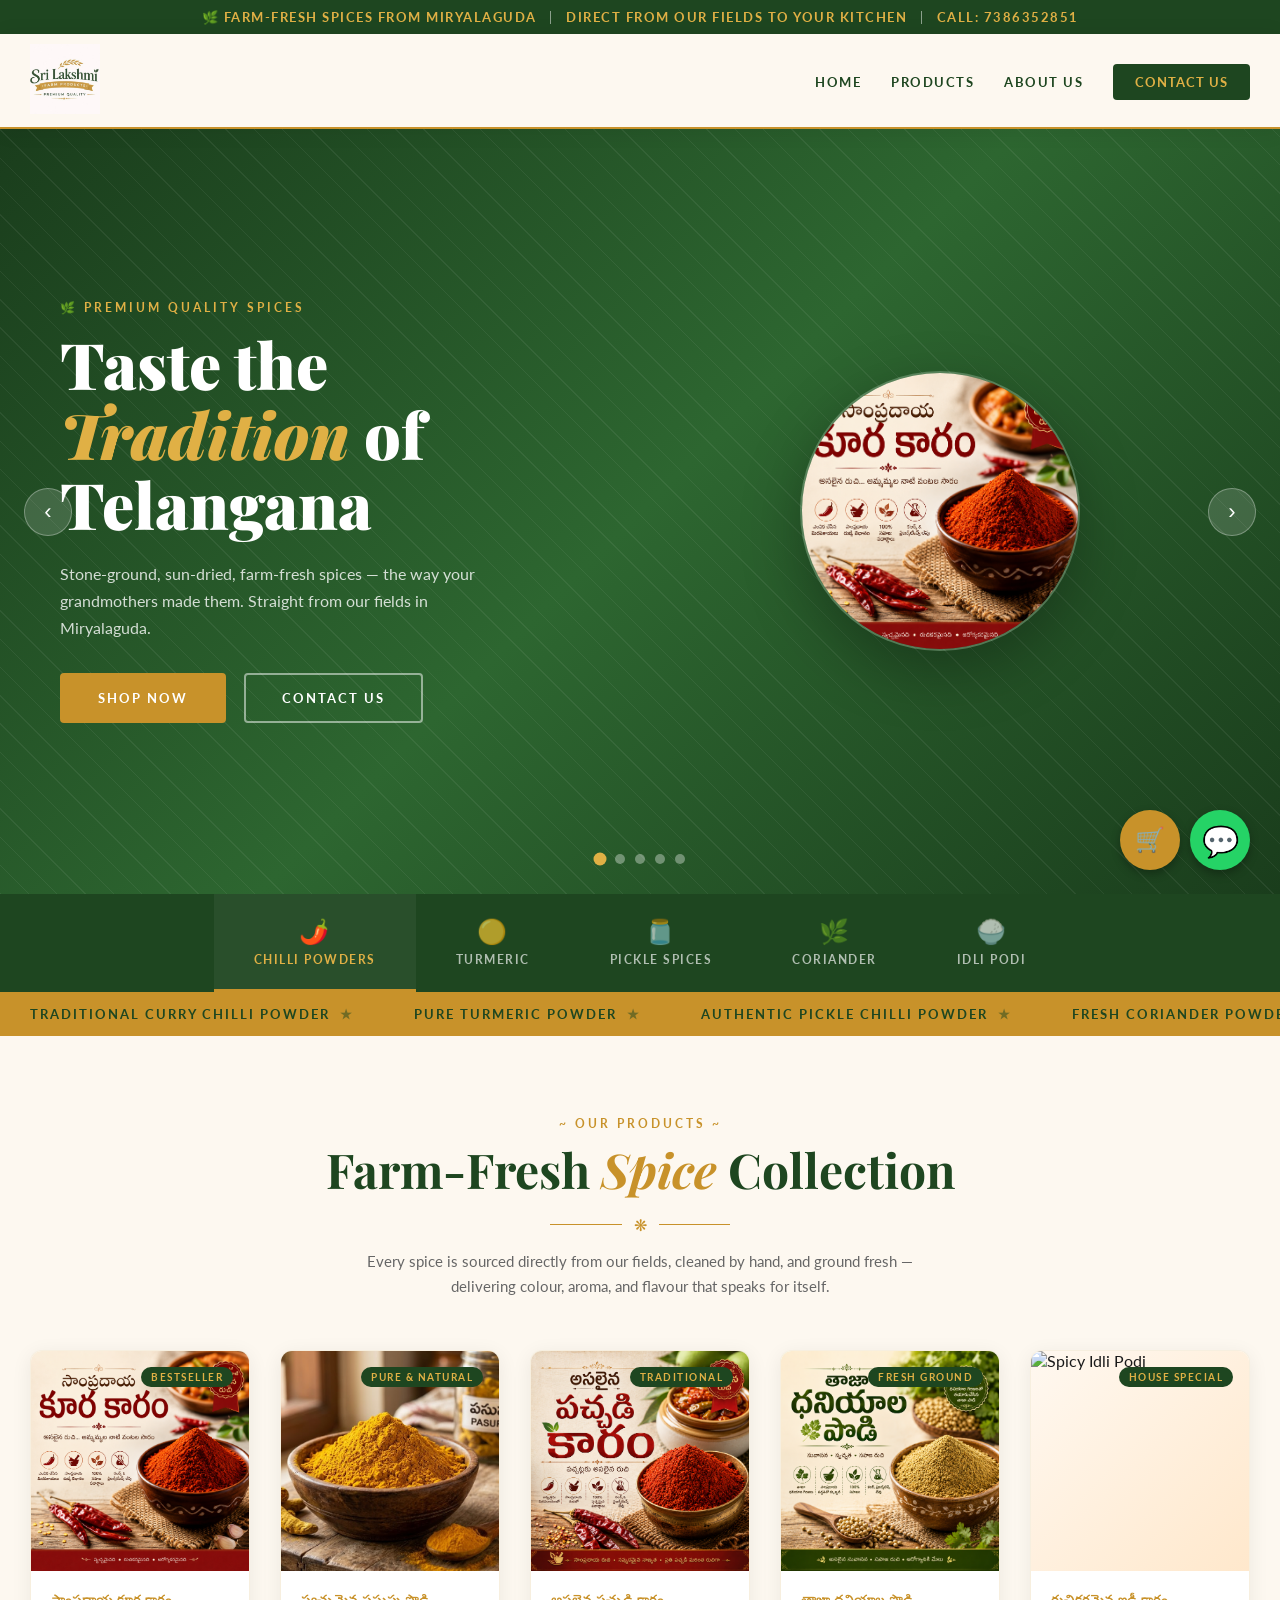
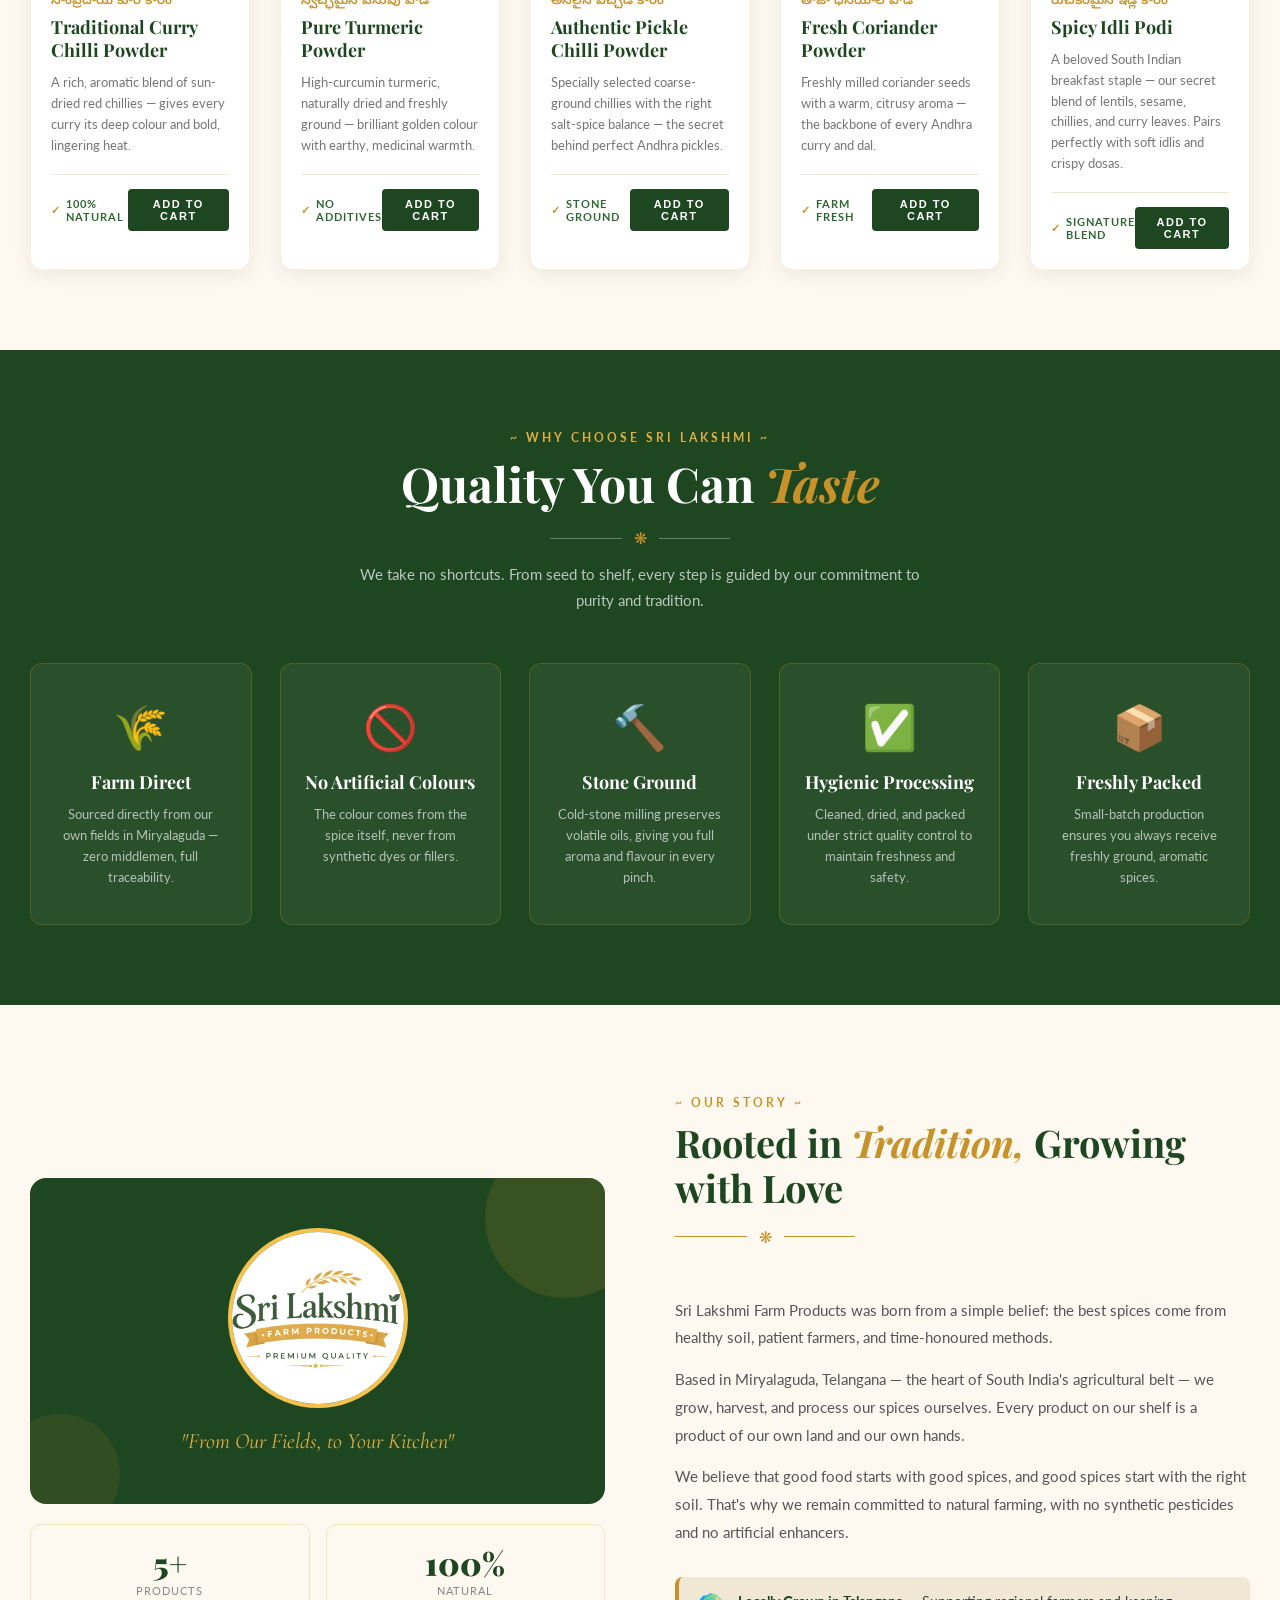
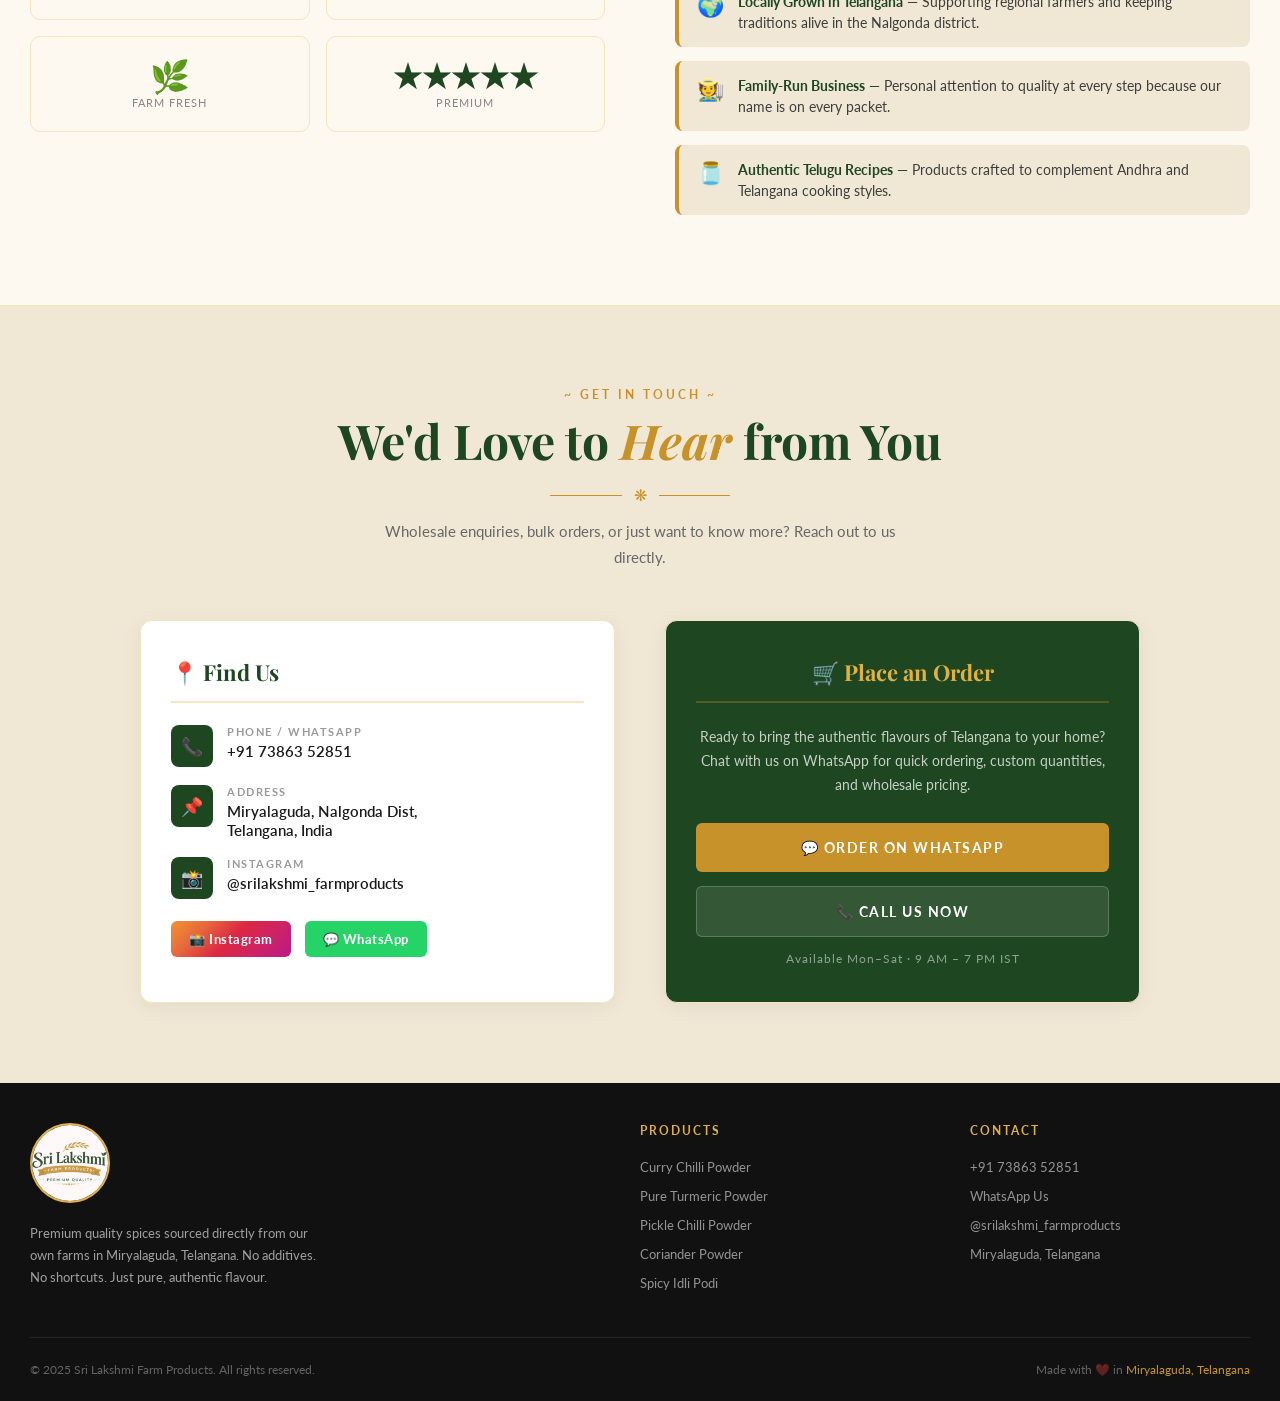
==== commit cf83752e: "Fix footer logo colors, enable hero visual on mobile, shift product badge to top right" ====
--- a/index.html
+++ b/index.html
@@ -388,7 +388,7 @@
   .product-badge {
     position: absolute;
     top: 16px;
-    left: 16px;
+    right: 16px;
     background: var(--green-dark);
     color: var(--gold-light);
     font-size: 10px;
@@ -814,7 +814,7 @@
     padding-bottom: 36px;
     border-bottom: 1px solid rgba(255,255,255,0.08);
   }
-  .footer-brand img { height: 70px; filter: brightness(0) invert(1); opacity: 0.85; margin-bottom: 16px; }
+  .footer-brand img { height: 70px; margin-bottom: 16px; }
   .footer-brand p { font-size: 13px; line-height: 1.7; max-width: 300px; }
   .footer-col h4 {
     color: var(--gold-light);
@@ -847,7 +847,8 @@
   /* ── RESPONSIVE ── */
   @media (max-width: 900px) {
     .hero-content { grid-template-columns: 1fr; text-align: center; padding: 0 30px; }
-    .hero-visual { display: none; }
+    .hero-visual { margin-top: 30px; display: flex; justify-content: center; }
+    .hero-spice-icon { width: 180px; height: 180px; }
     .story-section { grid-template-columns: 1fr; }
     .contact-grid { grid-template-columns: 1fr; }
     .footer-inner { grid-template-columns: 1fr; gap: 30px; }
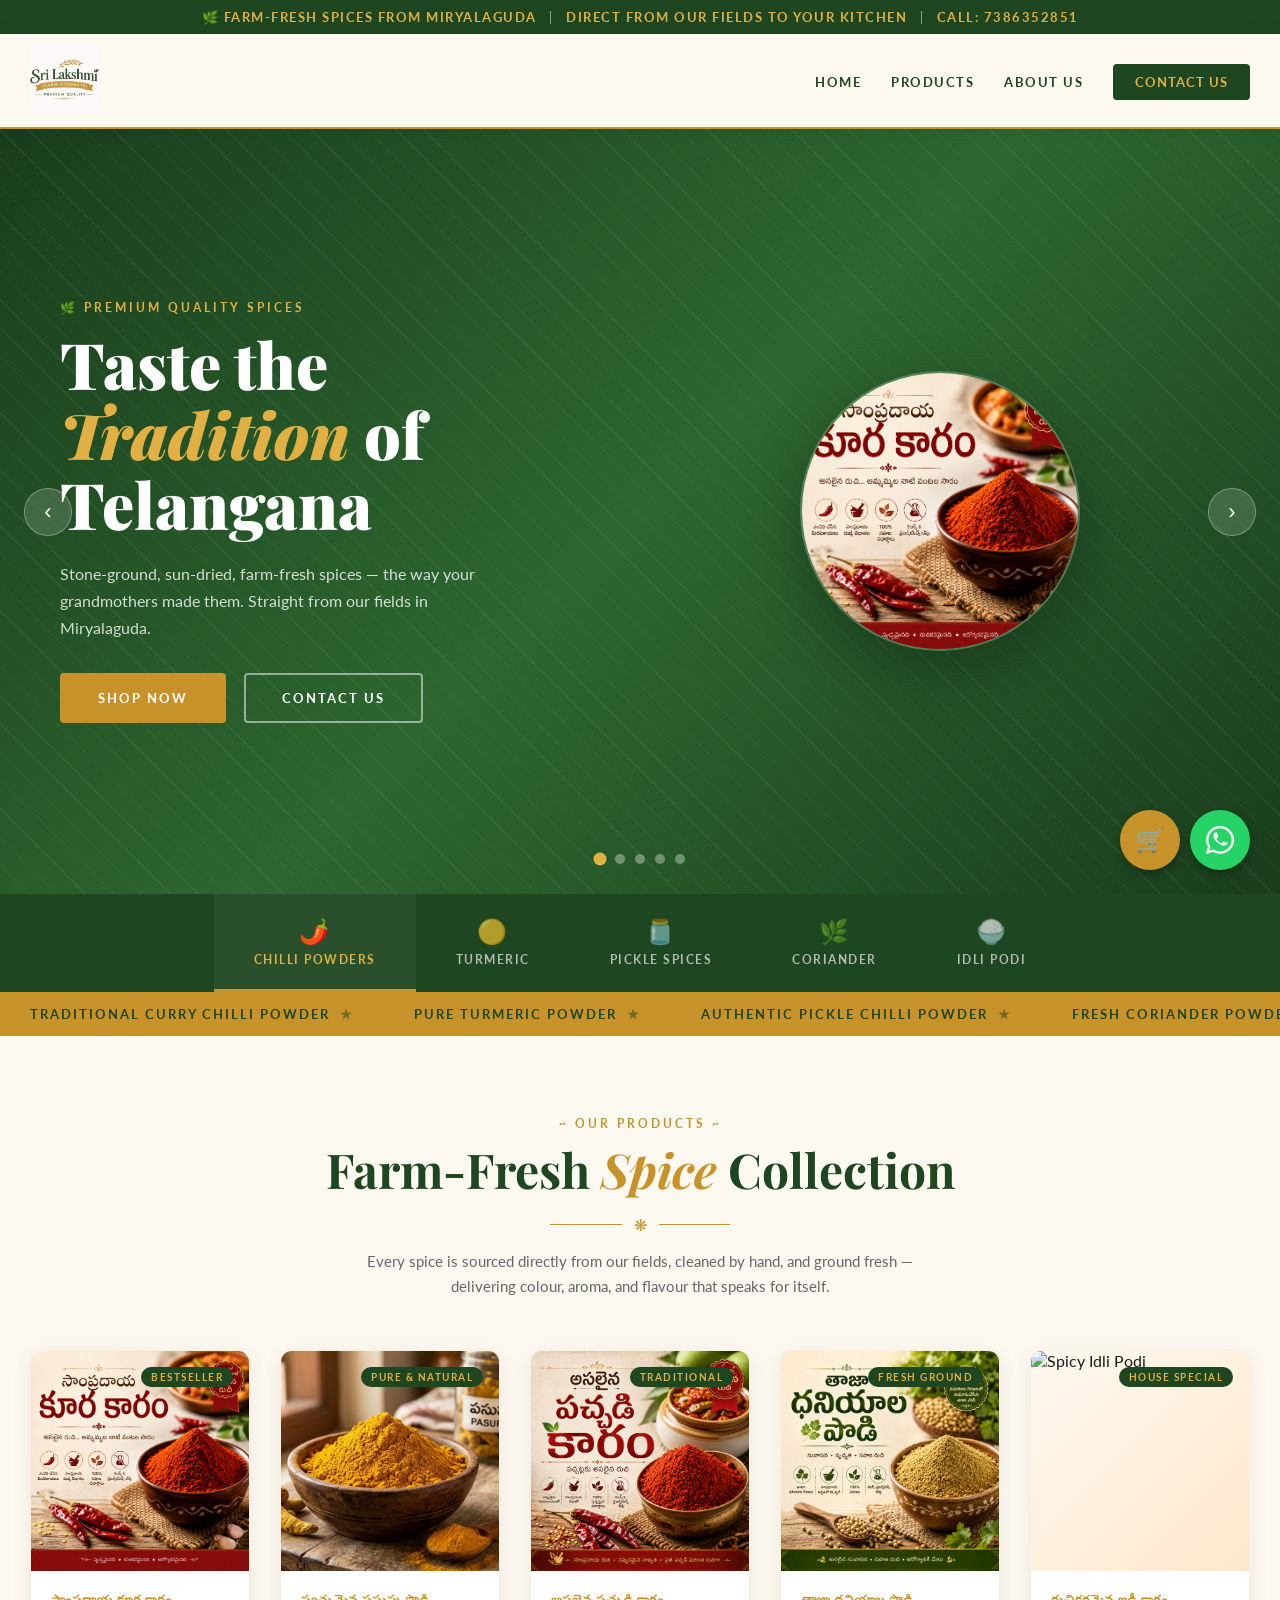
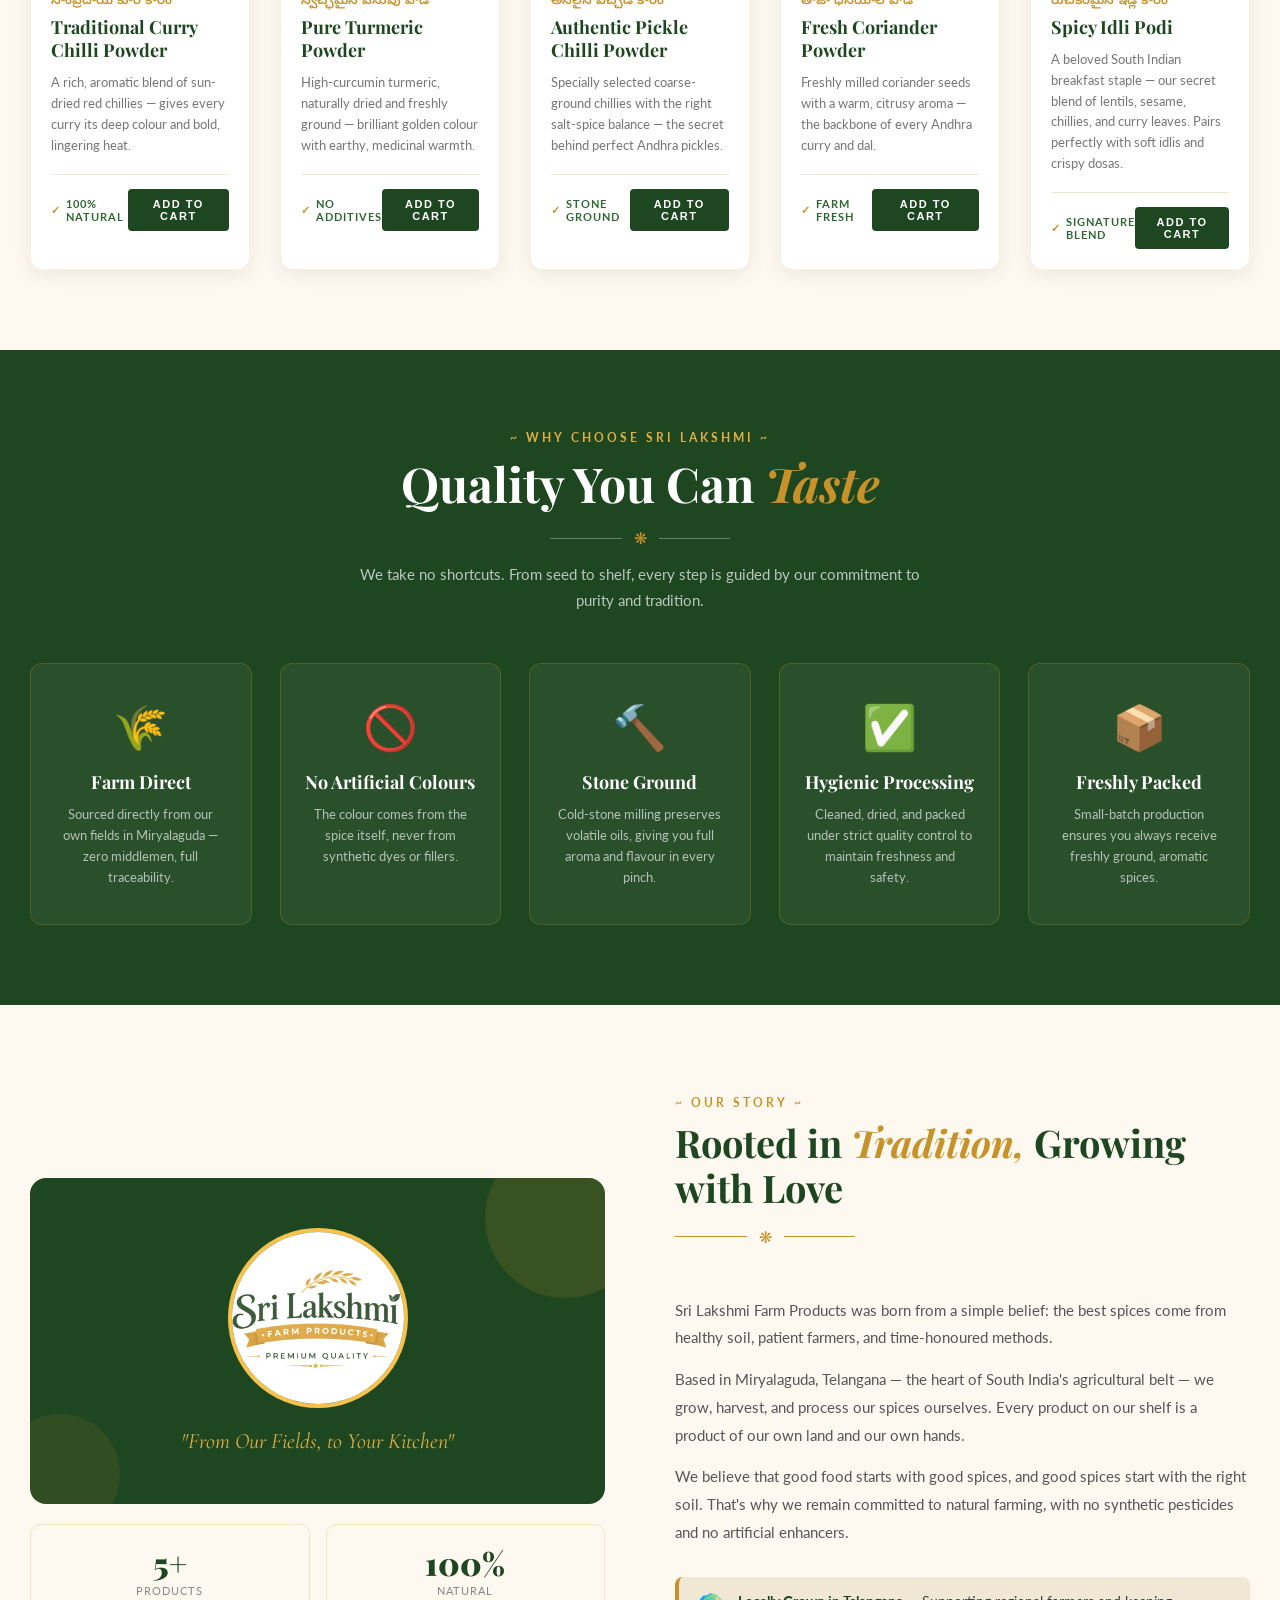
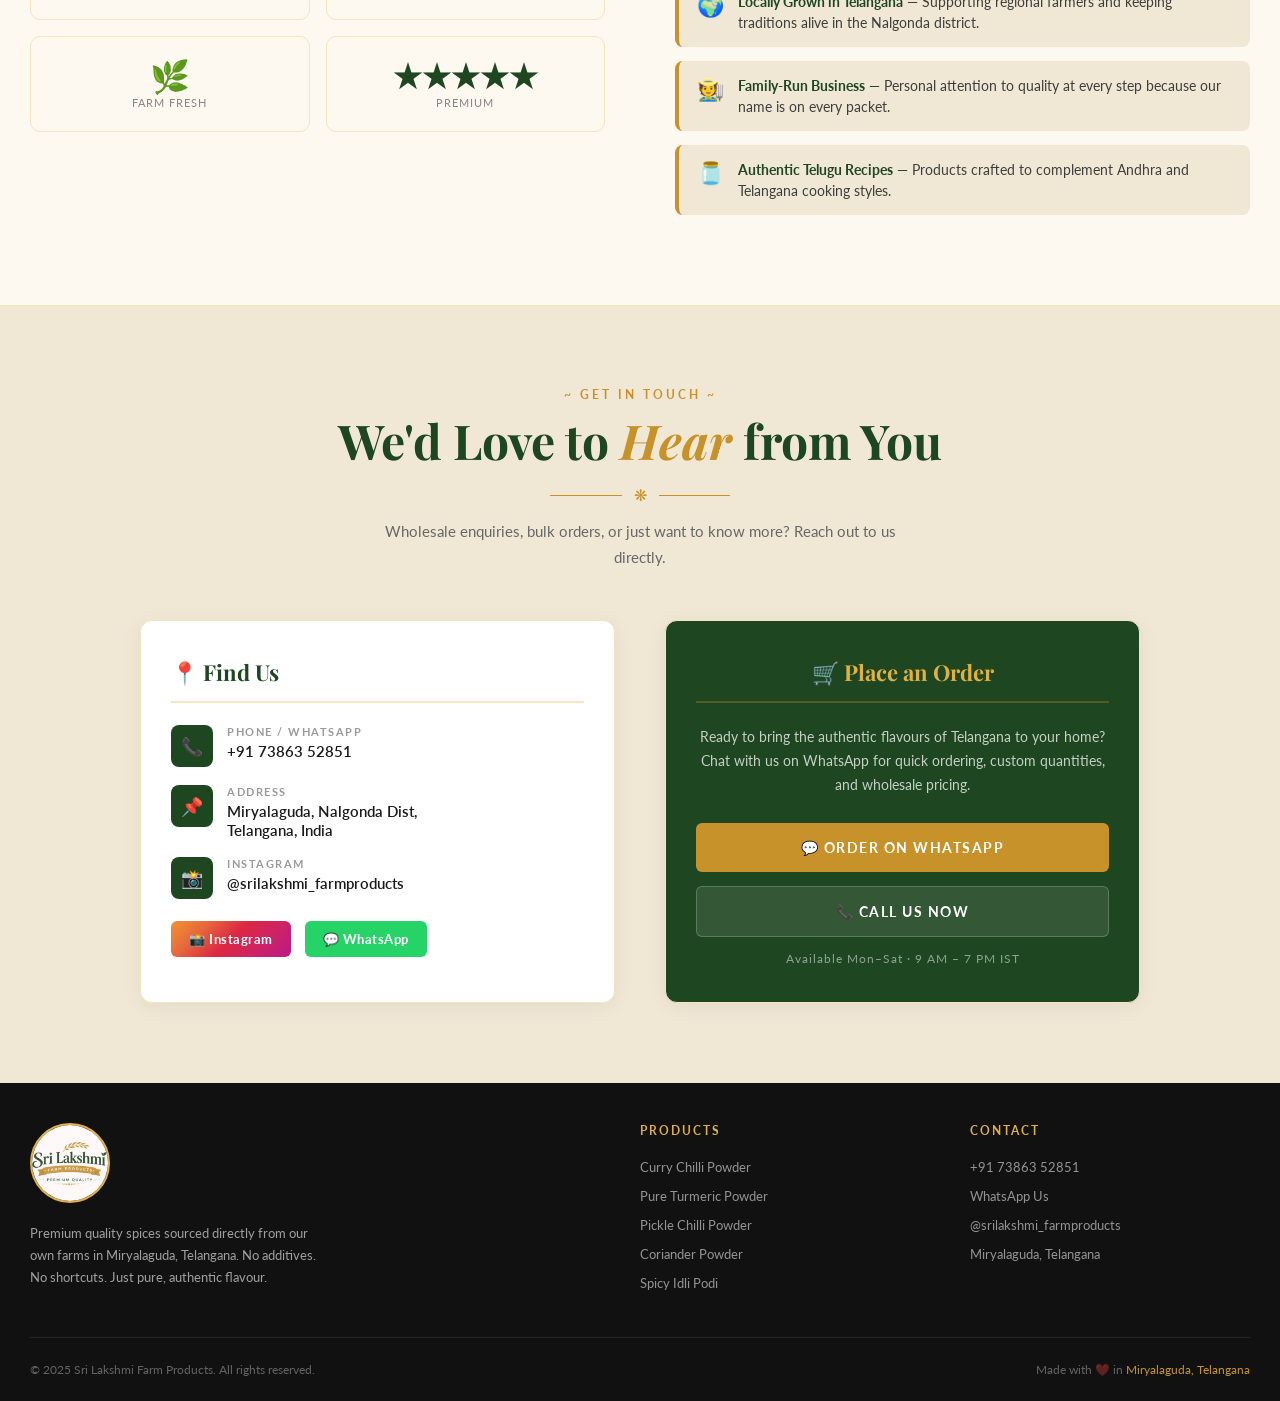
==== commit 5bb6242c: "Fix mobile horizontal scroll and add WhatsApp SVG icon" ====
--- a/index.html
+++ b/index.html
@@ -23,13 +23,14 @@
 
   * { margin: 0; padding: 0; box-sizing: border-box; }
 
-  html { scroll-behavior: smooth; }
+  html { scroll-behavior: smooth; overflow-x: hidden; width: 100%; }
 
   body {
     font-family: 'Lato', sans-serif;
     background: var(--cream);
     color: var(--text-dark);
     overflow-x: hidden;
+    width: 100%;
   }
 
   /* ── ANNOUNCEMENT BAR ── */
@@ -858,6 +859,8 @@
     .nav-links { display: none; }
     .nav-inner { padding: 10px 20px; }
     .products-grid { grid-template-columns: 1fr 1fr; gap: 16px; }
+    .category-strip { overflow-x: auto; -webkit-overflow-scrolling: touch; }
+    .cat-inner { justify-content: flex-start; min-width: max-content; padding: 0 10px; }
     .cat-pill { padding: 16px 18px; font-size: 10px; }
     .hero { height: 70vh; }
     .wa-float-btn { width: 50px; height: 50px; font-size: 24px; bottom: 20px; right: 20px; }
@@ -1414,7 +1417,7 @@
 
 <!-- Floating Cart & WhatsApp -->
 <a href="https://wa.me/917386352851?text=Hi%2C%20I'm%20interested%20in%20your%20spice%20products" target="_blank" class="wa-float-btn">
-  💬
+  <svg xmlns="http://www.w3.org/2000/svg" viewBox="0 0 448 512" style="width: 32px; height: 32px; fill: currentColor;"><path d="M380.9 97.1C339 55.1 283.2 32 223.9 32c-122.4 0-222 99.6-222 222 0 39.1 10.2 77.3 29.6 111L0 480l117.7-30.9c32.4 17.7 68.9 27 106.1 27h.1c122.3 0 224.1-99.6 224.1-222 0-59.3-25.2-115-67.1-157zm-157 341.6c-33.2 0-65.7-8.9-94-25.7l-6.7-4-69.8 18.3L72 359.2l-4.4-7c-18.5-29.4-28.2-63.3-28.2-98.2 0-101.7 82.8-184.5 184.6-184.5 49.3 0 95.6 19.2 130.4 54.1 34.8 34.9 56.2 81.2 56.1 130.5 0 101.8-84.9 184.6-186.6 184.6zm101.2-138.2c-5.5-2.8-32.8-16.2-37.9-18-5.1-1.9-8.8-2.8-12.5 2.8-3.7 5.6-14.3 18-17.6 21.8-3.2 3.7-6.5 4.2-12 1.4-32.6-16.3-54-29.1-75.5-66-2.1-3.6 2.1-3.2 7.6-14s12.8-15.2 16.5-22.6c3.6-7.4 1.8-13.9-1-19.4-2.8-5.5-12.5-30.1-17.1-41.2-4.5-10.8-9.1-9.3-12.5-9.5-3.2-.2-6.9-.2-10.6-.2-3.7 0-9.7 1.4-14.8 6.9-5.1 5.6-19.4 19-19.4 46.3 0 27.3 19.9 53.7 22.6 57.4 2.8 3.7 39.1 59.7 94.8 83.8 35.2 15.2 49 16.5 66.6 13.9 10.7-1.6 32.8-13.4 37.4-26.4 4.6-13 4.6-24.1 3.2-26.4-1.3-2.5-5-3.9-10.5-6.6z"/></svg>
 </a>
 
 <button class="cart-toggle-btn" onclick="toggleCart()">
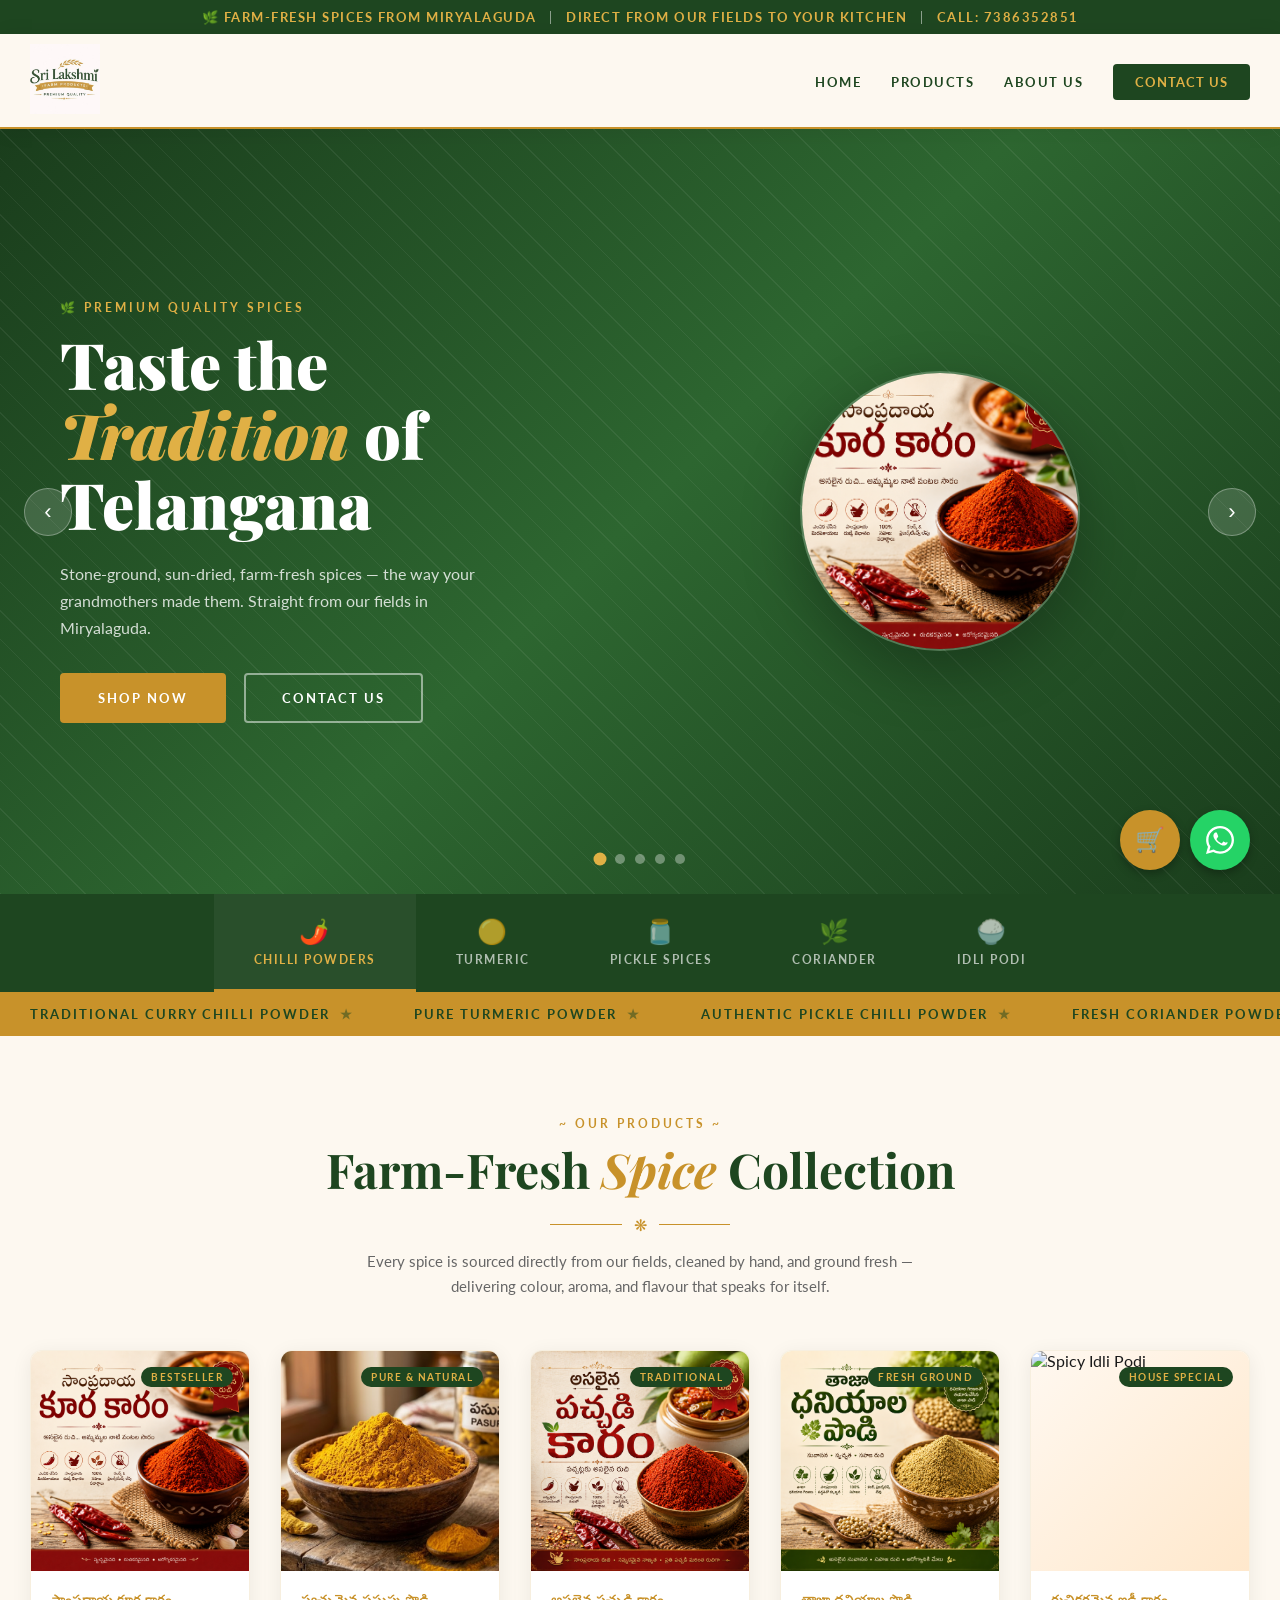
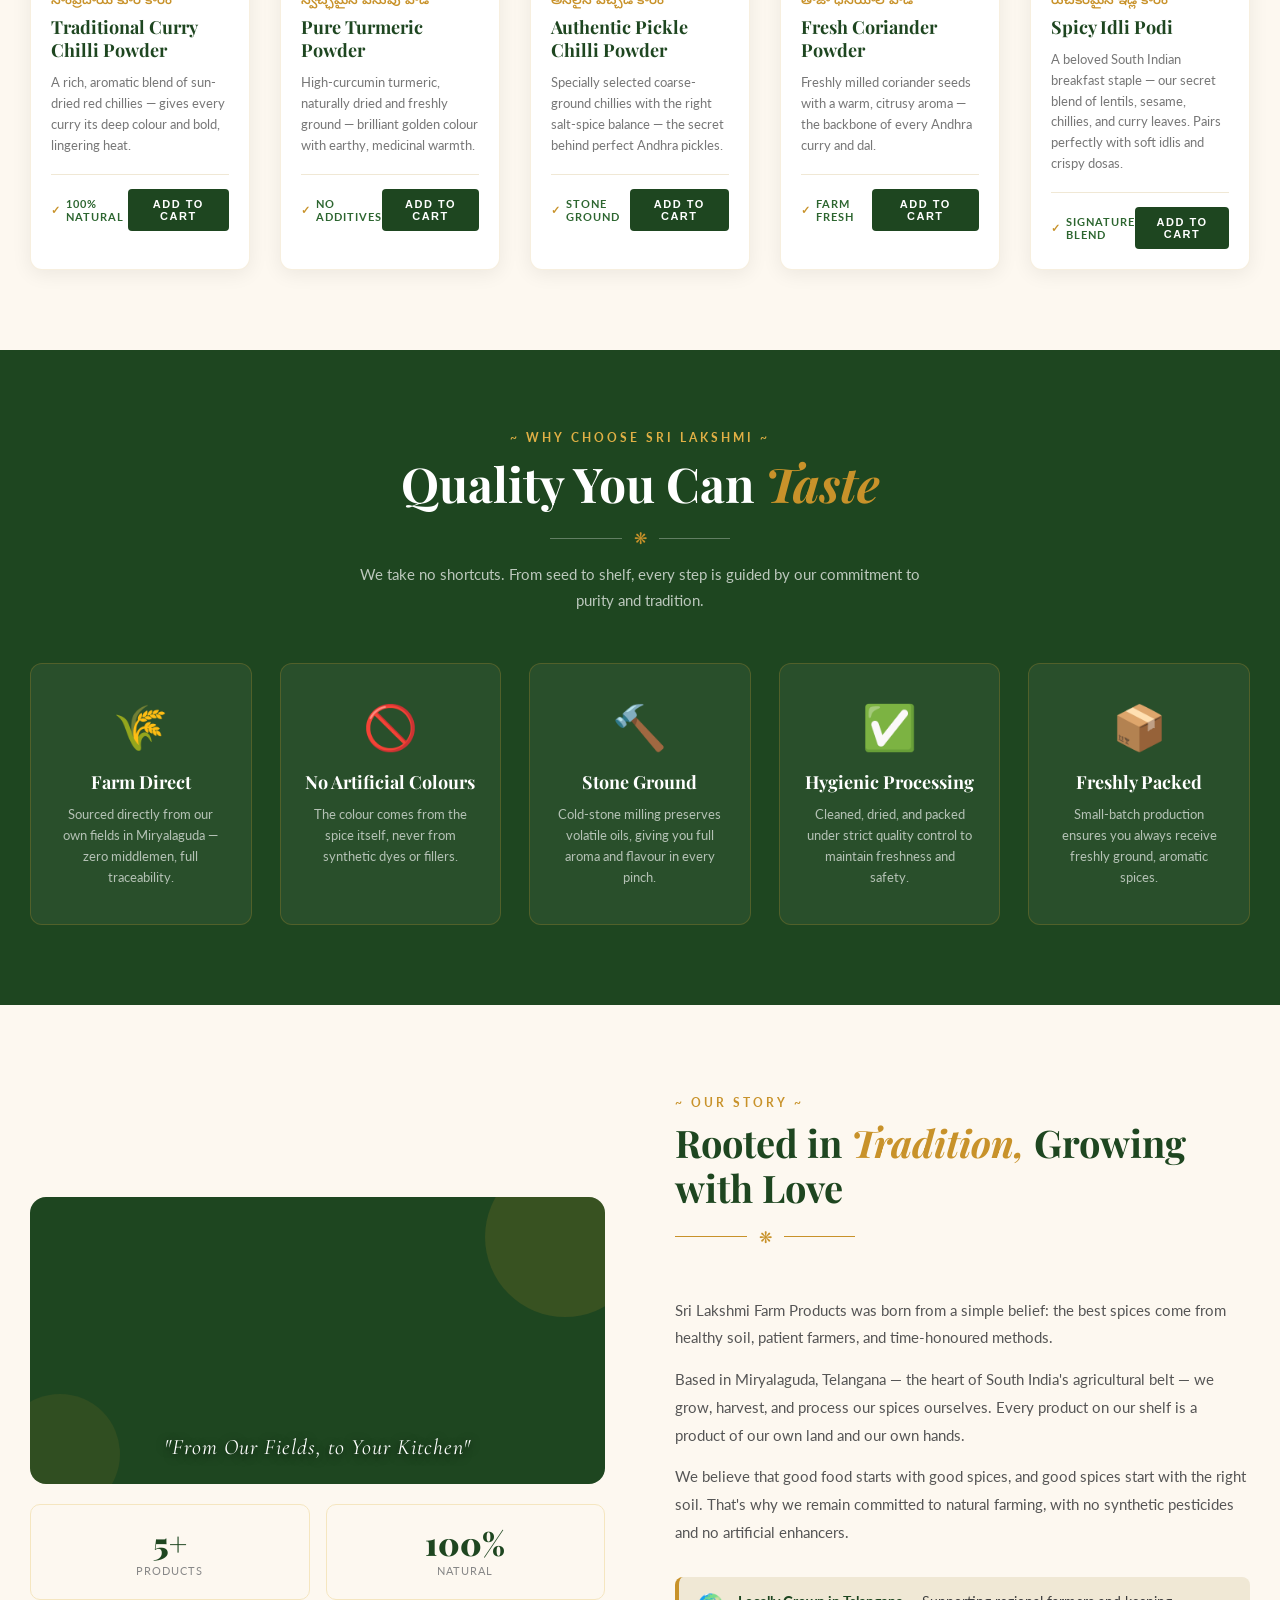
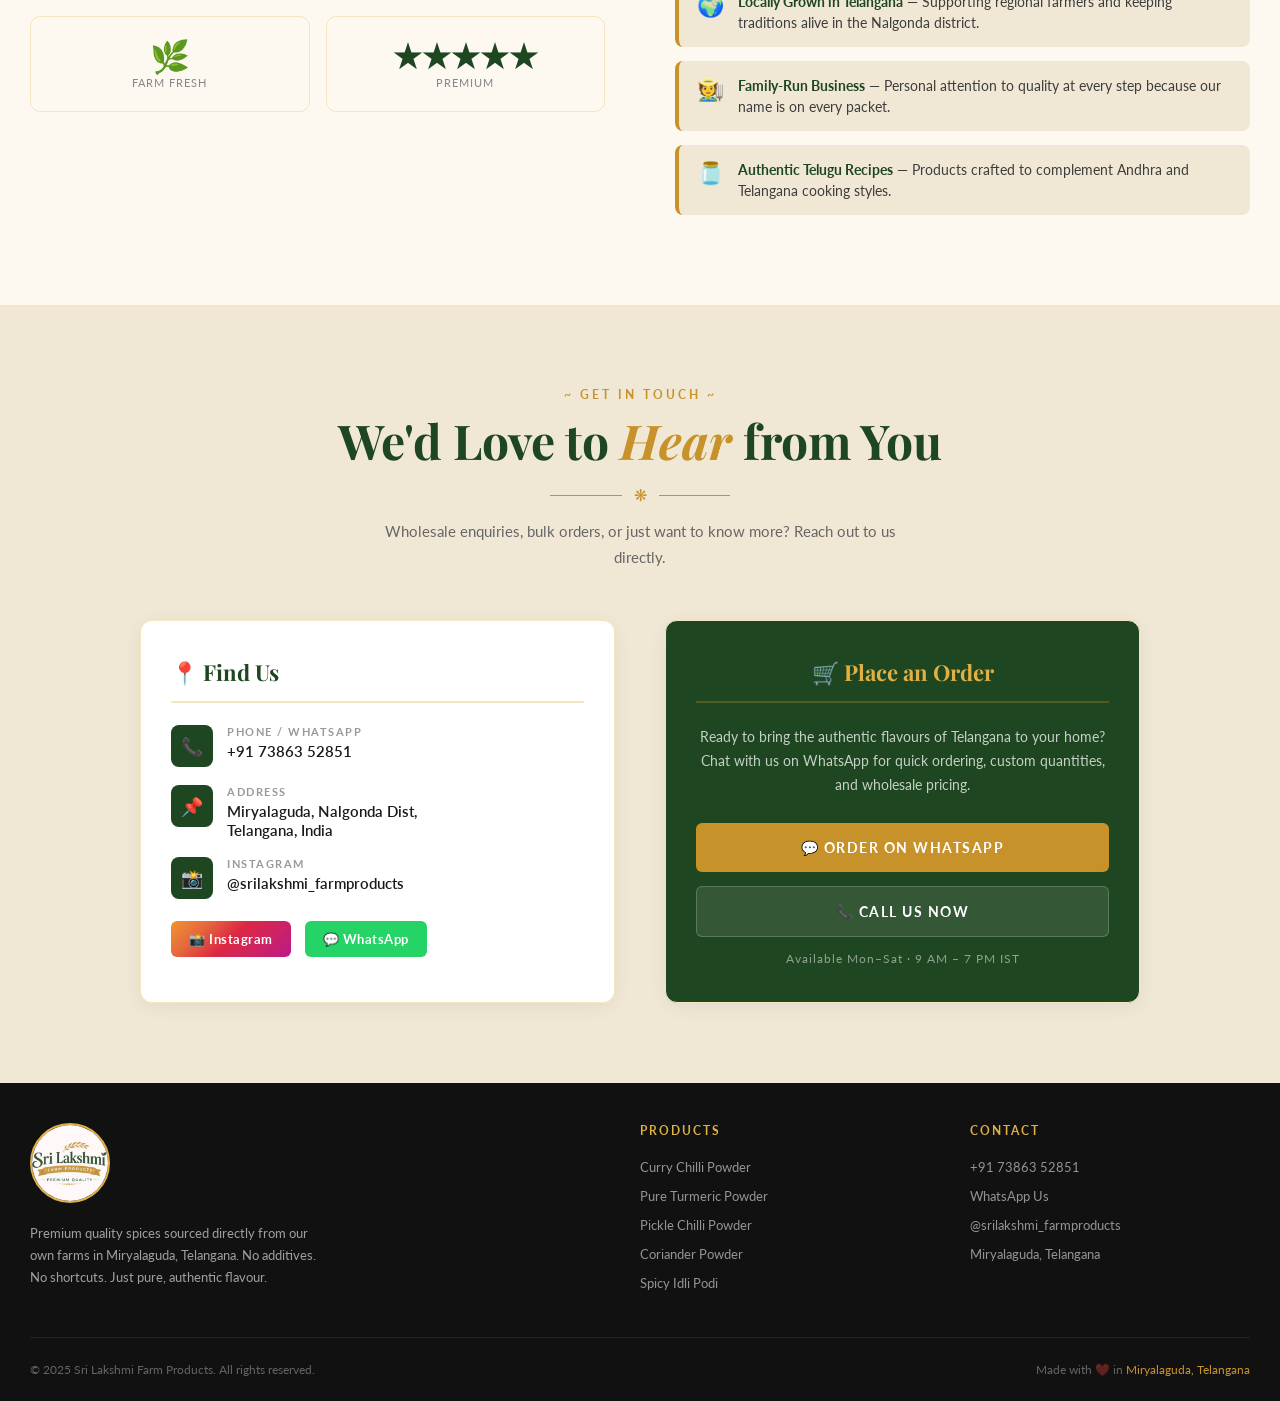
==== commit 193b63e1: "Add owner intro video to the story section" ====
--- a/index.html
+++ b/index.html
@@ -1299,12 +1299,11 @@
 <section id="about">
   <div class="story-section">
     <div class="story-visual reveal">
-      <div class="story-main-box">
-        <div class="story-logo-wrap">
-          <!-- Logo embed using the uploaded file path -->
-          <img src="Logo.jpg" alt="Sri Lakshmi Farm Products" style="width: 180px; height: 180px; border-radius: 50%; object-fit: cover; border: 4px solid var(--gold-light); display: block; margin: 0 auto;">
-        </div>
-        <div class="story-tagline">"From Our Fields, to Your Kitchen"</div>
+      <div class="story-main-box" style="padding: 0;">
+        <video src="Owner_Intro.mp4" autoplay loop muted playsinline style="width: 100%; height: 100%; max-height: 500px; object-fit: cover; display: block; border-radius: 16px;"></video>
+        <div style="position: absolute; bottom: 24px; left: 0; right: 0; text-align: center; z-index: 2;">
+          <div class="story-tagline" style="margin-top: 0; color: #fff; text-shadow: 0 2px 10px rgba(0,0,0,0.8); letter-spacing: 1px;">"From Our Fields, to Your Kitchen"</div>
+        </div>
       </div>
       <div class="story-stat-row">
         <div class="stat-box">
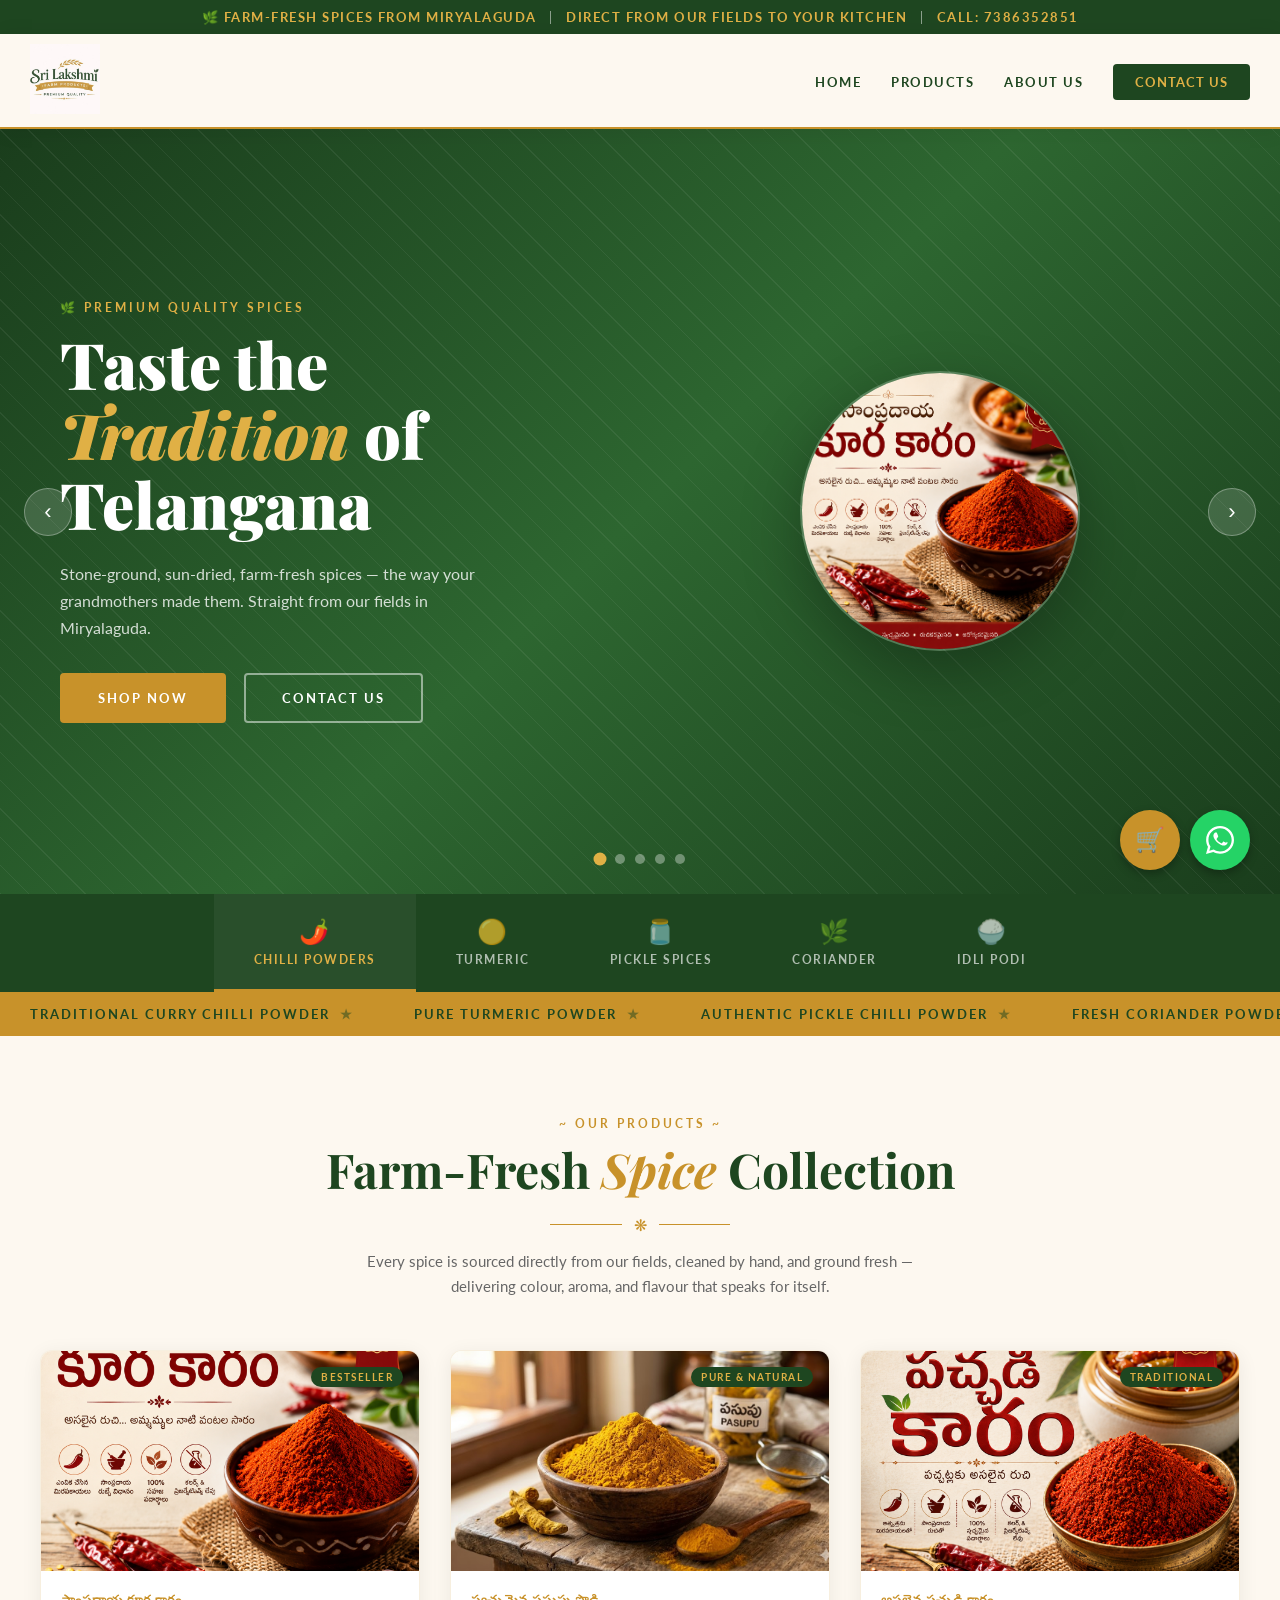
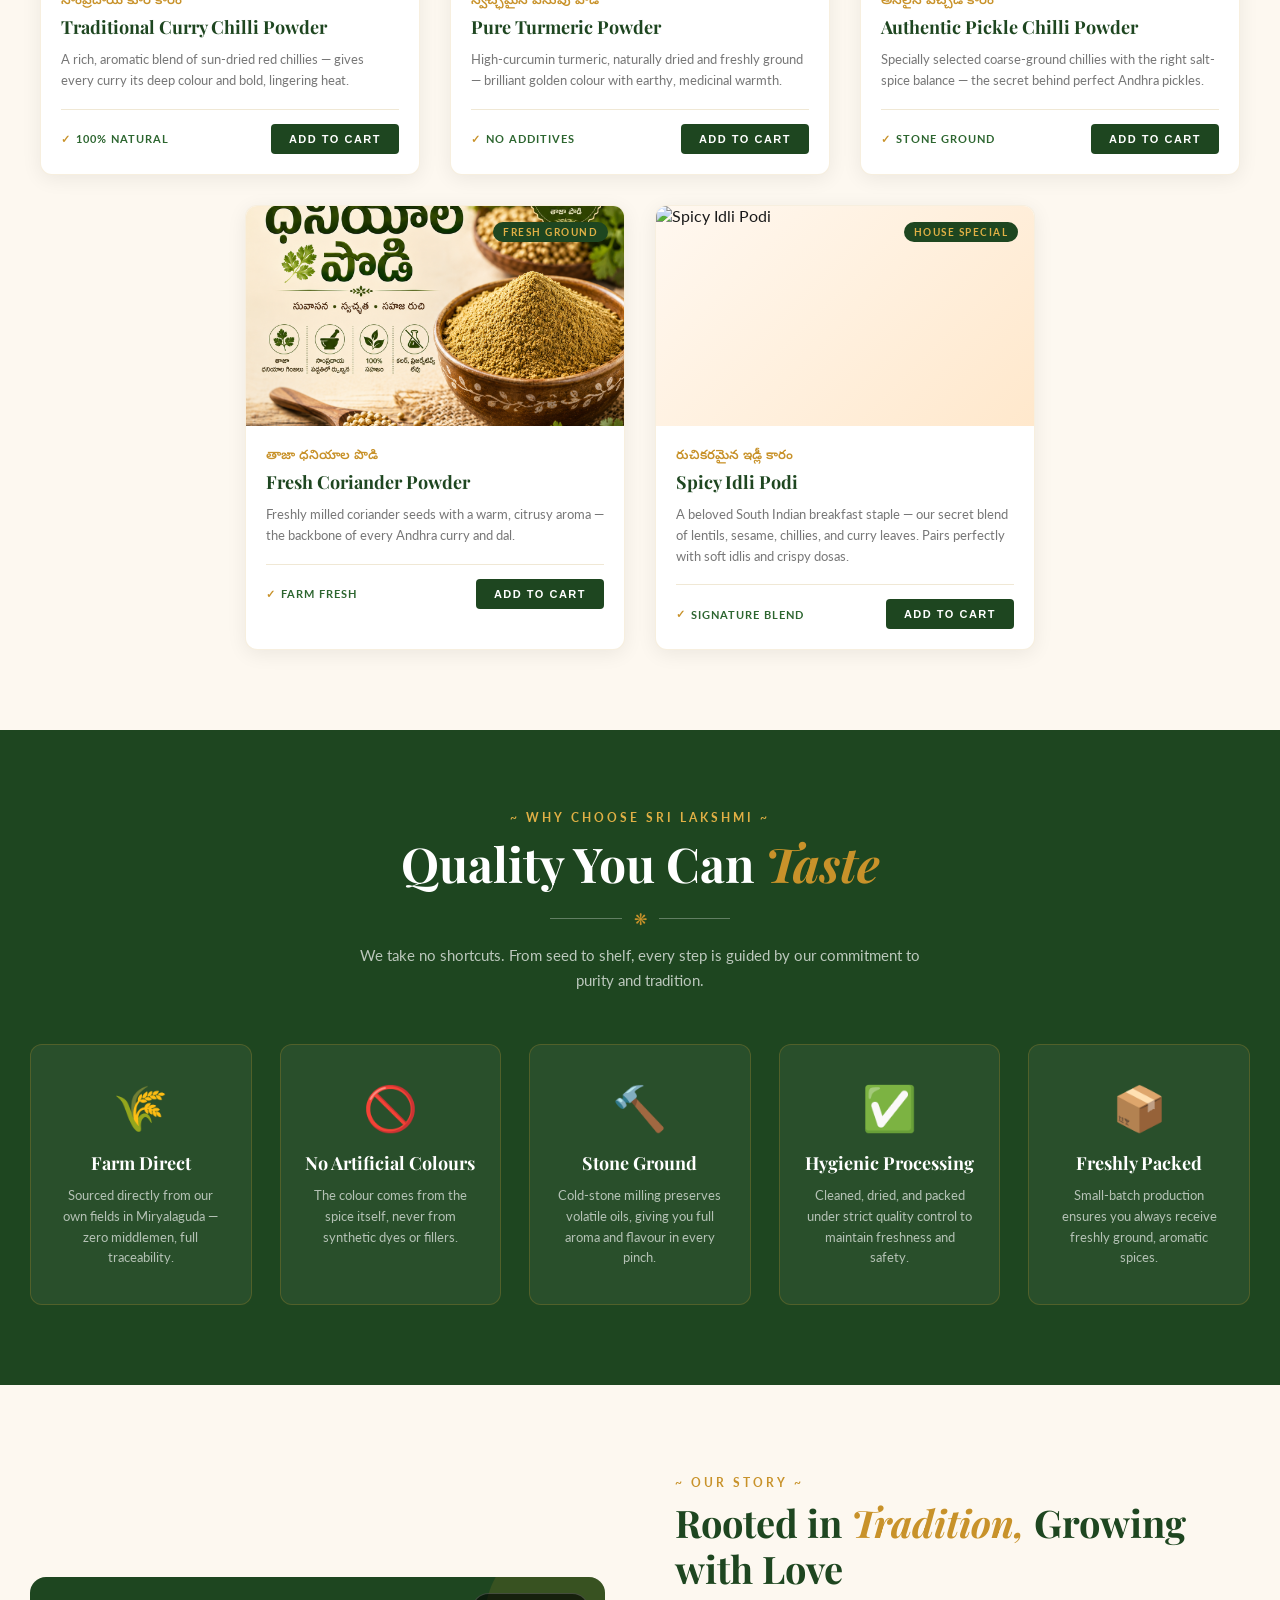
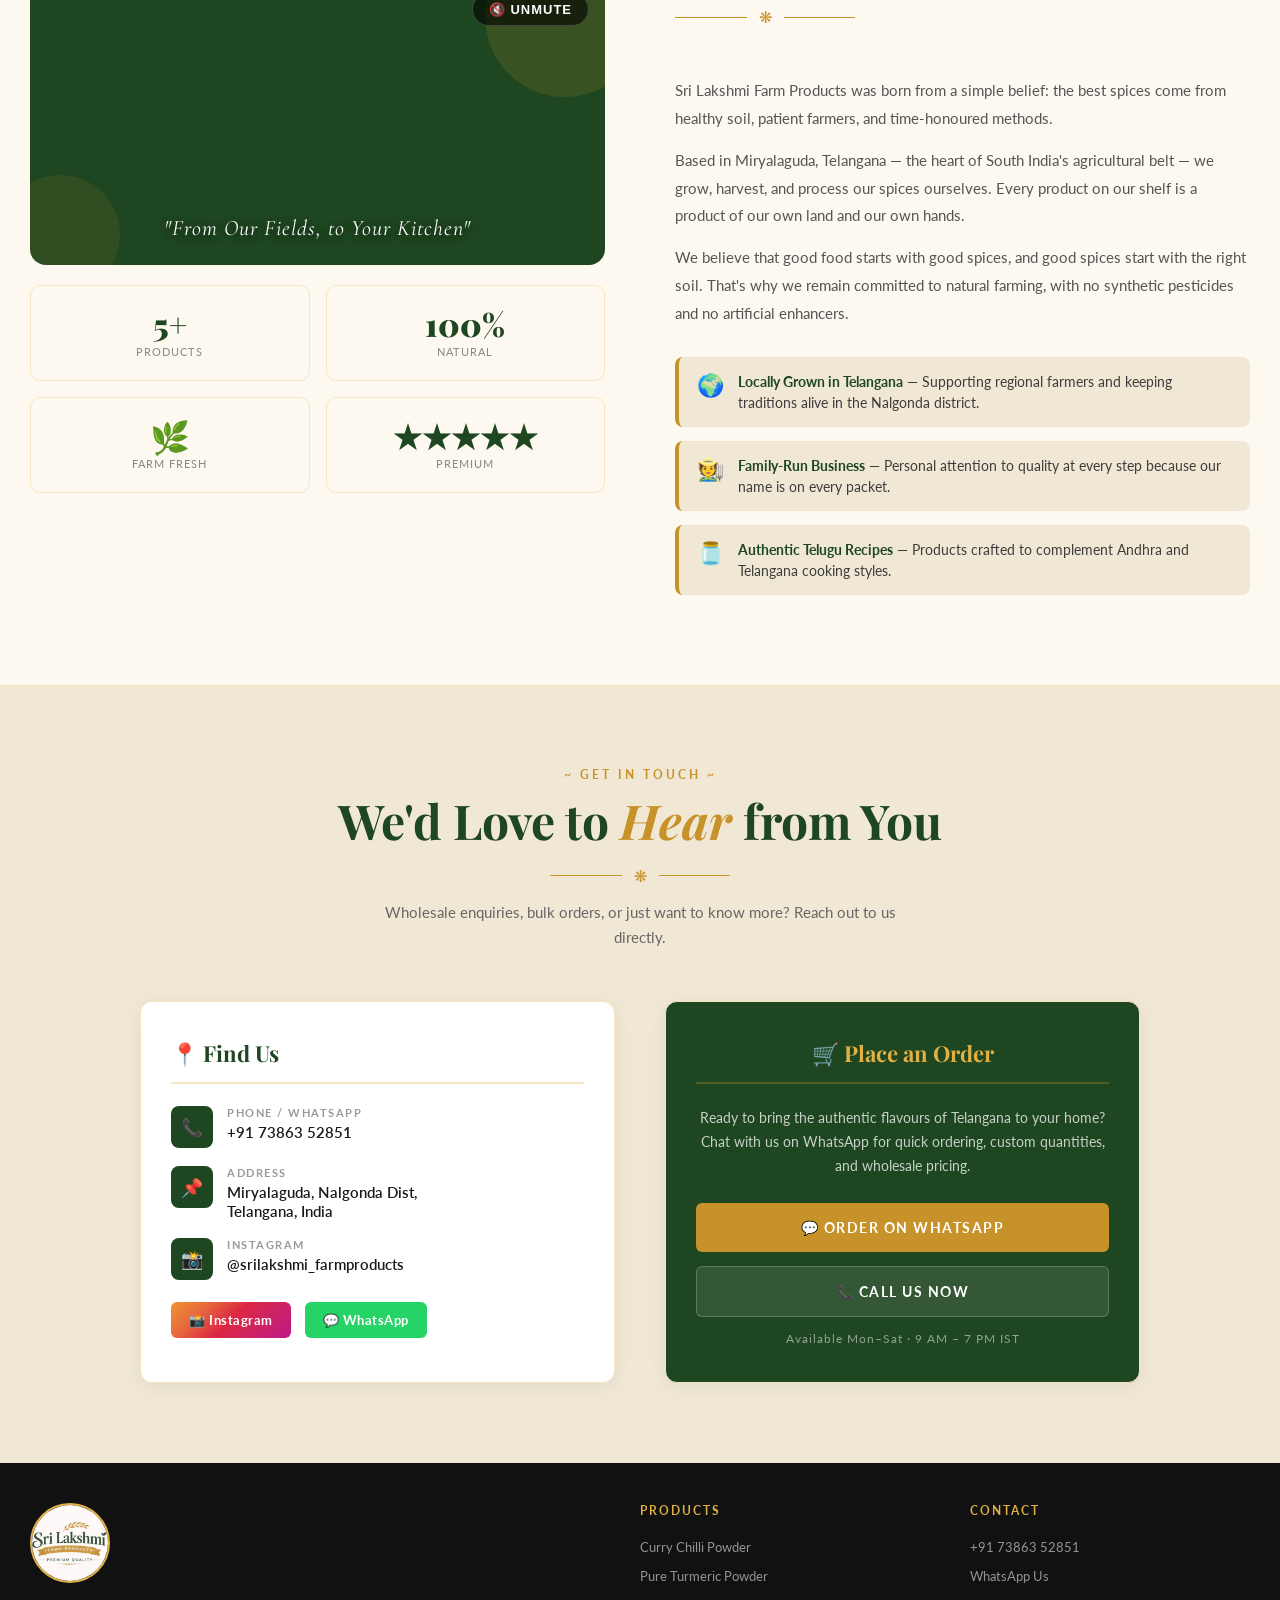
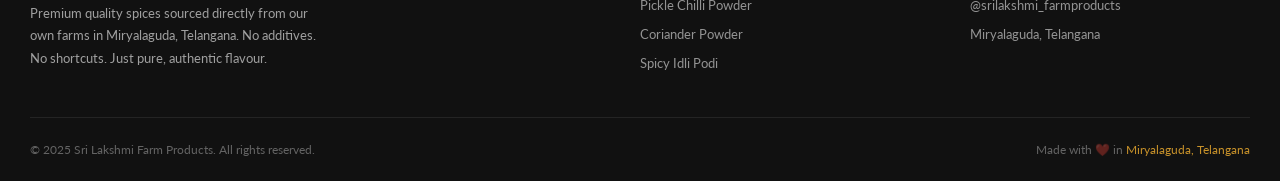
==== commit 7a06e046: "Add video unmute button and center products in 3+2 layout" ====
--- a/index.html
+++ b/index.html
@@ -366,12 +366,16 @@
   }
 
   .products-grid {
-    display: grid;
-    grid-template-columns: repeat(auto-fit, minmax(220px, 1fr));
+    display: flex;
+    flex-wrap: wrap;
+    justify-content: center;
     gap: 30px;
   }
 
   .product-card {
+    width: calc(33.333% - 20px);
+    min-width: 280px;
+    max-width: 380px;
     background: #fff;
     border-radius: 12px;
     overflow: hidden;
@@ -858,7 +862,8 @@
   @media (max-width: 600px) {
     .nav-links { display: none; }
     .nav-inner { padding: 10px 20px; }
-    .products-grid { grid-template-columns: 1fr 1fr; gap: 16px; }
+    .products-grid { display: grid; grid-template-columns: 1fr 1fr; gap: 16px; }
+    .product-card { width: 100%; min-width: auto; max-width: none; }
     .category-strip { overflow-x: auto; -webkit-overflow-scrolling: touch; }
     .cat-inner { justify-content: flex-start; min-width: max-content; padding: 0 10px; }
     .cat-pill { padding: 16px 18px; font-size: 10px; }
@@ -1299,8 +1304,9 @@
 <section id="about">
   <div class="story-section">
     <div class="story-visual reveal">
-      <div class="story-main-box" style="padding: 0;">
-        <video src="Owner_Intro.mp4" autoplay loop muted playsinline style="width: 100%; height: 100%; max-height: 500px; object-fit: cover; display: block; border-radius: 16px;"></video>
+      <div class="story-main-box" style="padding: 0; position: relative;">
+        <video id="owner-video" src="Owner_Intro.mp4" autoplay loop muted playsinline style="width: 100%; height: 100%; max-height: 500px; object-fit: cover; display: block; border-radius: 16px;"></video>
+        <button onclick="toggleMute(event)" style="position: absolute; top: 16px; right: 16px; background: rgba(0,0,0,0.6); color: #fff; border: 1px solid rgba(255,255,255,0.2); padding: 8px 16px; border-radius: 30px; cursor: pointer; font-size: 13px; font-weight: bold; z-index: 10; letter-spacing: 1px; transition: background 0.3s;">🔇 UNMUTE</button>
         <div style="position: absolute; bottom: 24px; left: 0; right: 0; text-align: center; z-index: 2;">
           <div class="story-tagline" style="margin-top: 0; color: #fff; text-shadow: 0 2px 10px rgba(0,0,0,0.8); letter-spacing: 1px;">"From Our Fields, to Your Kitchen"</div>
         </div>
@@ -1523,6 +1529,18 @@
       this.classList.add('active');
     });
   });
+
+  // ── VIDEO UNMUTE ──
+  function toggleMute(e) {
+    const vid = document.getElementById('owner-video');
+    if (vid.muted) {
+      vid.muted = false;
+      e.currentTarget.innerText = '🔊 MUTE';
+    } else {
+      vid.muted = true;
+      e.currentTarget.innerText = '🔇 UNMUTE';
+    }
+  }
   // ── CART FUNCTIONALITY ──
   let cart = [];
   function addToCart(productName) {
